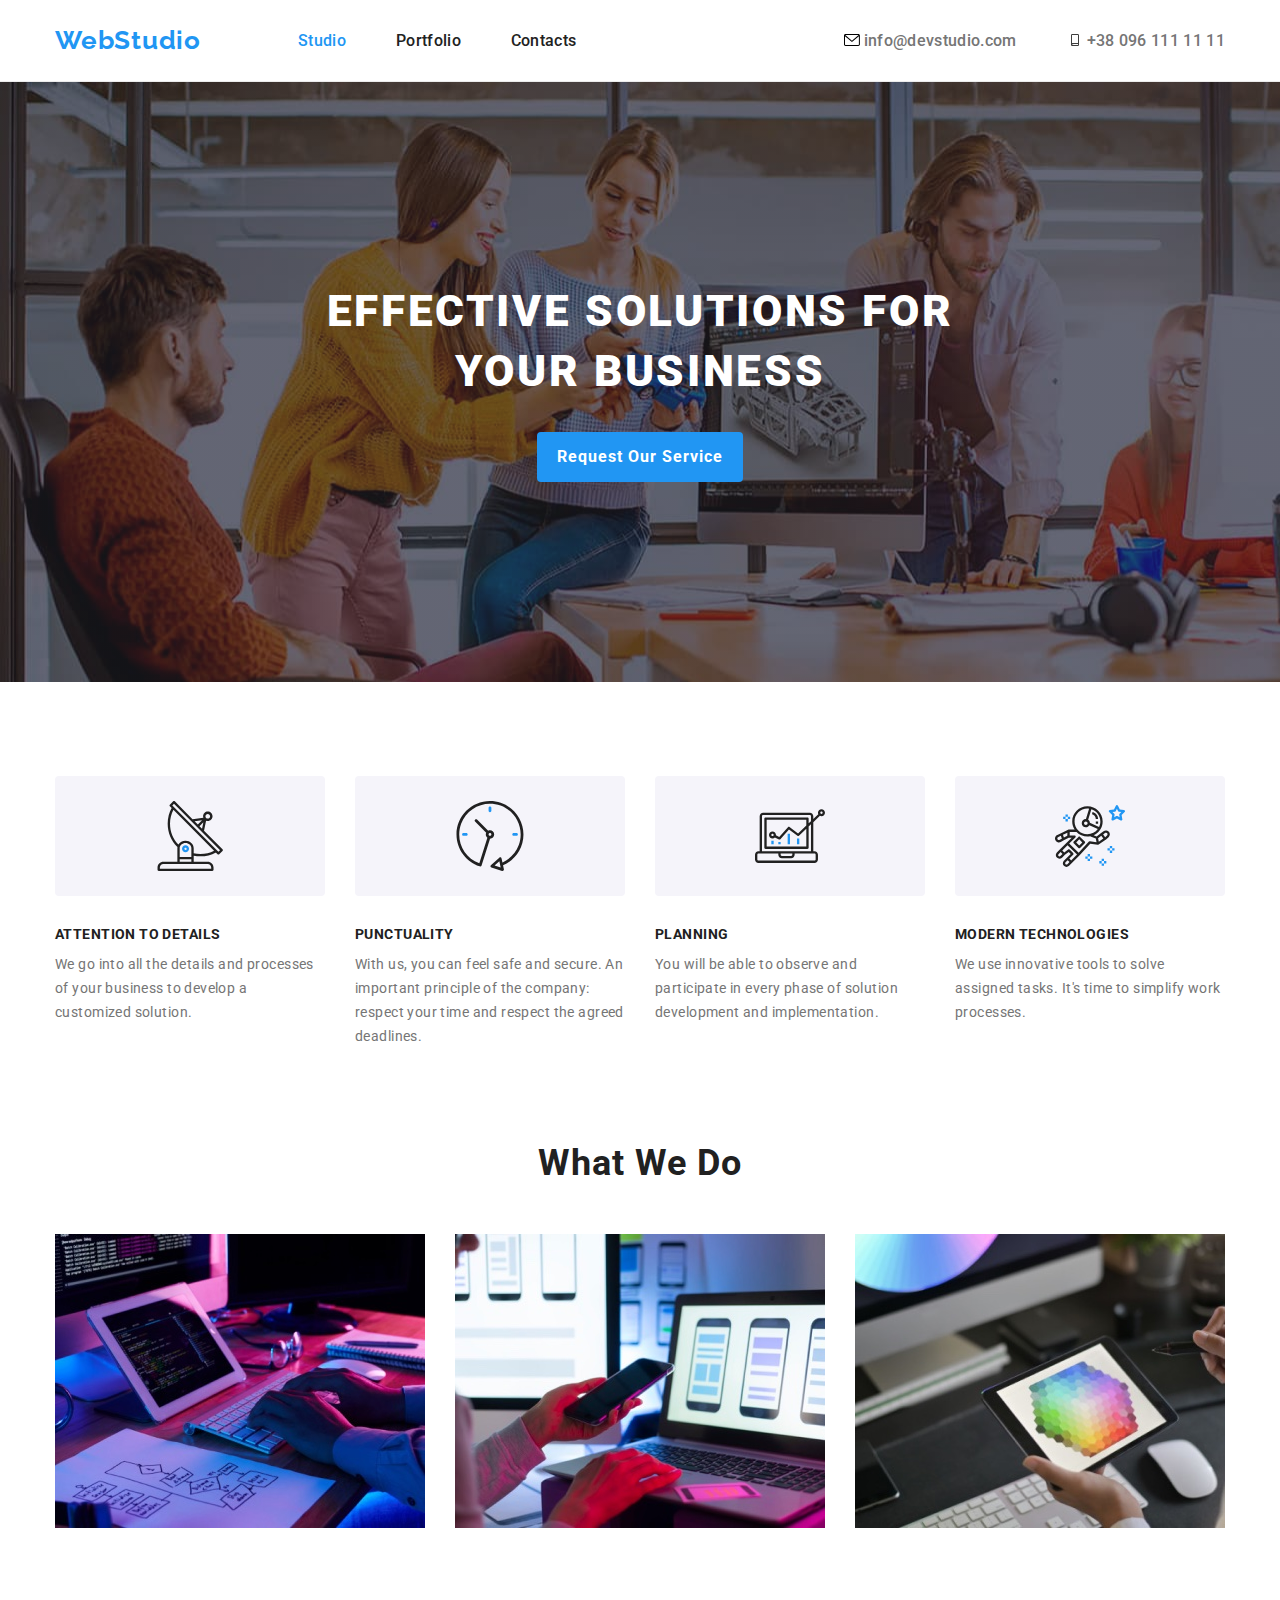
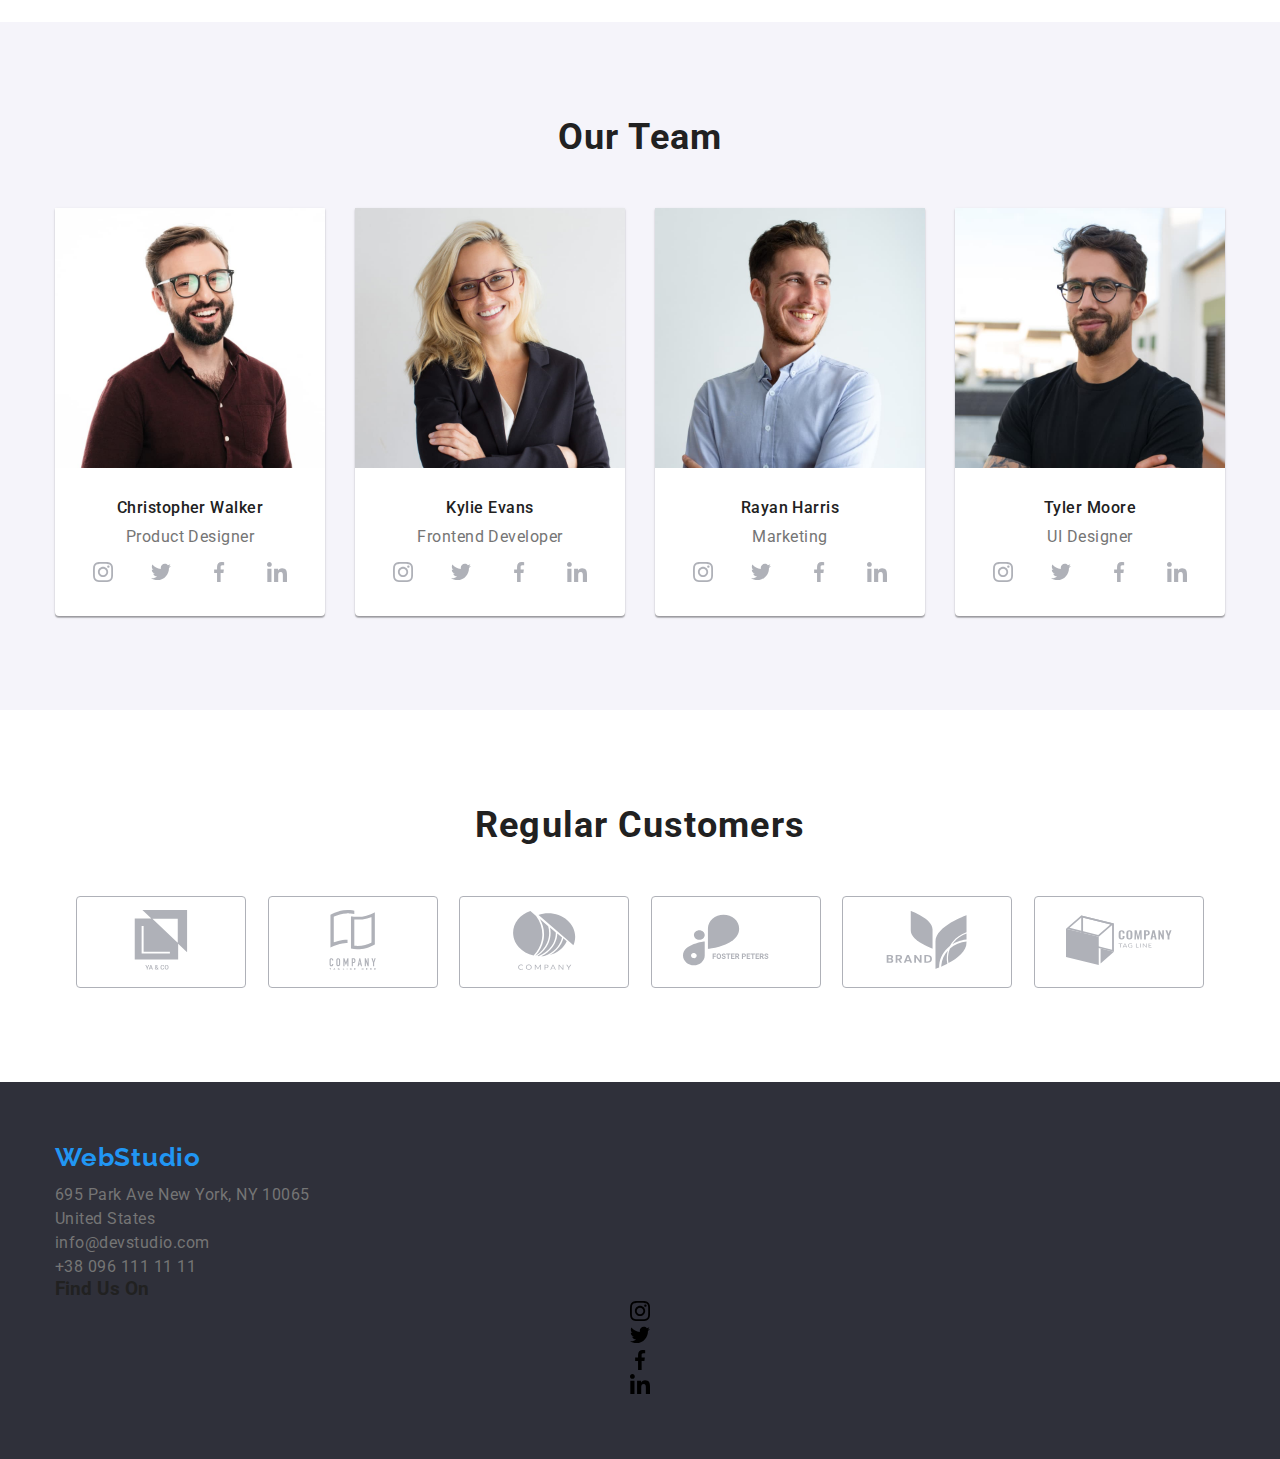
==== index.html @ c0da38ac "hover effects a go" ====
<!DOCTYPE html>
<html lang="en">

<head>
    <meta name="WebStudio" content="Effective Solutions for your Business" />
    <meta charset="UTF-8" />
    <meta http-equiv="X-UA-Compatible" content="IE=edge" />
    <meta name="viewport" content="width=device-width, initial-scale=1.0" />
    <link rel="stylesheet" href="https://cdnjs.cloudflare.com/ajax/libs/modern-normalize/1.0.0/modern-normalize.min.css" />
    <link rel="preconnect" href="https://fonts.googleapis.com" />
    <link rel="preconnect" href="https://fonts.gstatic.com" crossorigin>
    <link href="https://fonts.googleapis.com/css2?family=Raleway:wght@700&family=Roboto:wght@400;500;700;900&display=swap"
        rel="stylesheet" />
    <link rel="stylesheet" href="./css/styles.css"/>
    <title>Effective Solutions for your Business</title>
</head>

<body>

    <header class="header">
        <div class="container nav-container">
            <nav class="navbar-list">
                <a  class="logo" 
                    href="index.html">WebStudio
                </a>
                <ul class="navbar list">
                    <li class="navbar-item"> 
                        <a class="navbar-contact-link current-link" 
                          href="./index.html">Studio
                        </a>
                    </li>
                    <li class="navbar-item"> 
                        <a class="navbar-contact-link" 
                          href="./portfolio.html">Portfolio
                        </a>
                    </li>
                    <li class="navbar-item"> 
                      <a class="navbar-contact-link" href="#">Contacts</a>
                    </li>
                </ul>
            </nav>

            <ul class="nav-contacts list">
                <li class="header-contact-item">
                    <svg class="header-icon" width="16px" height="12px">
                      <use href="./images/icons.svg#icon-envelope"></use>
                    </svg>
                  <a class="header-contact-link" 
                    href="mailto:info@devstudio.com">info@devstudio.com
                  </a>
                </li>
                <li class="header-contact-item">
                  <svg class="header-icon" width="16px" height="12px">
                    <use href="./images/icons.svg#icon-smartphone"></use>
                  </svg>
                  <a class="header-contact-link" 
                    href="tel:+38 096 111 11 11"> +38 096 111 11 11
                  </a>
                </li>
            </ul>
        </div>
    </header>

    <main>
        <section class="hero section">
            <div class="container hero-container">
                <h1 class="hero-heading">Effective Solutions For <br>Your Business</h1>
                <button class="hero-button" type="button">Request Our Service</button>
            </div>
        </section>

        <section class="section">
            <div class="container advantages-container">
                <ul class="advantages-list list">
                    <li class="advantages-item">
                      <div class="advantages-icons-box">
                        <svg class="advantages-icons" width="70" height="70">
                            <use href="./images/icons.svg#icon-antenna"></use>
                          </svg>
                        </div>
                        <h3 class="advantages-heading">ATTENTION TO DETAILS</h3>
                        <p class="advantages-detail">We go into all the details and processes of your business to develop a customized solution.
                        </p>
                    </li>
                    <li class="advantages-item">
                      <div class="advantages-icons-box">
                        <svg class="advantages-icons" width="70" height="70">
                          <use href="./images/icons.svg#icon-clock"></use>
                        </svg>
                      </div>
                      <h3 class="advantages-heading">PUNCTUALITY</h3>
                      <p class="advantages-detail">With us, you can feel safe and secure. An important principle of the company: respect your
                        time and respect the agreed
                        deadlines.</p>
                    </li>
                    <li class="advantages-item">
                      <div class="advantages-icons-box">
                        <svg class="advantages-icons" width="70" height="70">
                          <use href="./images/icons.svg#icon-diagram"></use>
                        </svg>
                      </div>
                      <h3 class="advantages-heading">PLANNING</h3>
                      <p class="advantages-detail">You will be able to observe and participate in every phase of solution development and
                        implementation.</p>
                    </li>
                    <li class="advantages-item">
                      <div class="advantages-icons-box">
                        <svg class="advantages-icons" width="70" height="70">
                          <use href="./images/icons.svg#icon-astronaut"></use>
                        </svg>
                      </div>
                      <h3 class="advantages-heading">MODERN TECHNOLOGIES</h3>
                      <p class="advantages-detail">We use innovative tools to solve assigned tasks. It's time to simplify work processes.</p>
                    </li>
                </ul>
            </div>
        </section>

        <section class="section section-no-top-padding">
            <div class="container we-do-container">
                <h2 class="section-heading section-heading-do">What We Do</h2>
                <ul class="we-do-list list">
                  <li class="we-do-item">
                    <img src="./images/wwdo1.jpg"
                      alt="hands at keyboard with design tree and tablet" 
                      width="370" />
                  </li>
                  <li class="we-do-item">
                    <img src="./images/wwdo2.jpg"
                      alt="laptop with various design layouts on screen and hands holding smartphone"
                      width="370" />
                  </li>
                  <li class="we-do-item">
                    <img src="./images/wwdo3.jpg" 
                      alt="desk with hands holding tablet with color wheel displayed"
                      width="370" />
                  </li>
                </ul>
            </div>
        </section>

        <section class="section section-team">
            <div class="container team-container">
                <h2 class="section-heading section-heading-team">Our Team</h2>
                <ul class="team-list list">
                  <li class="team-item"> 
                      <img class="team-image" 
                        src=./images/product.jpg 
                        alt=" head shot of smiling employee looking stylish"
                        width="270" /> 
                      <h3 class="team-name">
                        Christopher Walker
                      </h3>
                      <p class="team-title">
                        Product Designer
                      </p>
                      <ul class="socials-list list">
                        <li class="socials-item">
                          <a class="socials-link" href="#">
                            <svg class="socials-icons" width="20" height="20">
                              <use class="socials-icon" href="./images/icons.svg#icon-instagram"></use>
                            </svg>
                          </a>
                        </li>
                        <li class="socials-item">
                          <a class="socials-link" href="#">
                            <svg class="socials-icons" width="20" height="20">
                              <use href="./images/icons.svg#icon-twitter"></use>
                            </svg>
                          </a>
                        </li>
                        <li class="socials-item">
                          <a class="socials-link" href="#">
                            <svg class="socials-icons" width="20" height="20">
                              <use href="./images/icons.svg#icon-facebook"></use>
                            </svg>
                          </a>
                        </li>
                        <li class="socials-item">
                          <a class="socials-link" href="#">
                            <svg class="socials-icons" width="20" height="20">
                              <use href="./images/icons.svg#icon-linkedin"></use>
                            </svg>
                          </a>
                        </li>
                      </ul>
                  </li>
                  <li class="team-item">
                      <img class="team-image" 
                        src="./images/frontend.jpg" 
                        alt=" head shot of smiling employee looking stylish"
                        width="270" />
                      <h3 class="team-name">
                        Kylie Evans
                      </h3>
                      <p class="team-title">
                        Frontend Developer
                      </p>
                      <ul class="socials-list">
                        <li class="socials-item">
                          <a class="socials-link" href="#">
                            <svg class="socials-icons" width="20" height="20">
                              <use href="./images/icons.svg#icon-instagram"></use>
                            </svg>
                          </a>
                        </li>
                        <li class="socials-item">
                          <a class="socials-link" href="#">
                            <svg class="socials-icons" width="20" height="20">
                              <use href="./images/icons.svg#icon-twitter"></use>
                            </svg>
                          </a>
                        </li>
                        <li class="socials-item">
                          <a class="socials-link" href="#">
                            <svg class="socials-icons" width="20" height="20">
                              <use href="./images/icons.svg#icon-facebook"></use>
                            </svg>
                          </a>
                        </li>
                        <li class="socials-item">
                          <a class="socials-link" href="#">
                            <svg class="socials-icons" width="20" height="20">
                              <use href="./images/icons.svg#icon-linkedin"></use>
                            </svg>
                          </a>
                        </li>
                      </ul>
                  </li>
                  <li class="team-item">
                      <img class="team-image" 
                        src="./images/marketing.jpg" 
                        alt=" head shot of smiling employee looking stylish"
                        width="270" />
                      <h3 class="team-name">
                        Rayan Harris
                      </h3>
                      <p class="team-title">
                        Marketing
                      </p>
                      <ul class="socials-list">
                        <li class="socials-item">
                          <a class="socials-link" href="#">
                            <svg class="socials-icons" width="20" height="20">
                              <use href="./images/icons.svg#icon-instagram"></use>
                            </svg>
                          </a>
                        </li>
                        <li class="socials-item">
                          <a class="socials-link" href="#">
                            <svg class="socials-icons" width="20" height="20">
                              <use href="./images/icons.svg#icon-twitter"></use>
                            </svg>
                          </a>
                        </li>
                        <li class="socials-item">
                          <a class="socials-link" href="#">
                            <svg class="socials-icons" width="20" height="20">
                              <use href="./images/icons.svg#icon-facebook"></use>
                            </svg>
                          </a>
                        </li>
                        <li class="socials-item">
                          <a class="socials-link" href="#">
                            <svg class="socials-icons" width="20" height="20">
                              <use href="./images/icons.svg#icon-linkedin"></use>
                            </svg>
                          </a>
                        </li>
                      </ul>
                  </li>
                  <li class="team-item">
                      <img class="team-image" 
                        src="./images/uidesign.jpg" 
                        alt=" head shot of smiling employee looking stylish"
                        width="270" />
                      <h3 class="team-name">
                        Tyler Moore
                      </h3>
                      <p class="team-title">
                         UI Designer
                      </p>
                      <ul class="socials-list">
                        <li class="socials-item">
                          <a class="socials-link" href="#">
                            <svg class="socials-icons" width="20" height="20">
                              <use href="./images/icons.svg#icon-instagram"></use>
                            </svg>
                          </a>
                        </li>
                        <li class="socials-item">
                          <a class="socials-link" href="#">
                            <svg class="socials-icons" width="20" height="20">
                              <use href="./images/icons.svg#icon-twitter"></use>
                            </svg>
                          </a>
                        </li>
                        <li class="socials-item">
                          <a class="socials-link" href="#">
                            <svg class="socials-icons" width="20" height="20">
                              <use href="./images/icons.svg#icon-facebook"></use>
                            </svg>
                          </a>
                        </li>
                        <li class="socials-item">
                          <a class="socials-link" href="#">
                            <svg class="socials-icons" width="20" height="20">
                              <use href="./images/icons.svg#icon-linkedin"></use>
                            </svg>
                          </a>
                        </li>
                      </ul>
                  </li>
                </ul>
            </div>
        </section>

        <section class="section section-clients">
          <div class="container clients-container">
            <h2 class="section-heading section-heading-clients">Regular Customers</h2>
            <ul class="clients-list list">
              <li class="clients-item">
                <div class="clients-icon-box">
                  <a href="#" class="clients-link">
                    <svg class="clients-icon" width="106" height="60">
                      <use href="./images/icons.svg#icon-yacoone"></use>
                    </svg>
                  </a>
                </div>
              </li>
              <li class="clients-item">
                <div class="clients-icon-box">
                <a href="#" class="clients-link">
                  <svg class="clients-icon" width="106" height="60">
                    <use href="./images/icons.svg#icon-clienttwo"></use>
                  </svg>
                </a>
              </div>
              </li>
              <li class="clients-item">
                <div class="clients-icon-box">
                  <a href="#" class="clients-link">
                    <svg class="clients-icon" width="106" height="60">
                      <use href="./images/icons.svg#icon-clientthree"></use>
                    </svg>
                  </a>
                </div>
              </li>
              <li class="clients-item">
                <div class="clients-icon-box">
                  <a href="#" class="clients-link">
                    <svg class="clients-icon" width="106" height="60">
                      <use href="./images/icons.svg#icon-fosterpetersfour"></use>
                    </svg>
                  </a>
                </div>
              </li>
              <li class="clients-item">
                <div class="clients-icon-box">
                  <a href="#" class="clients-link">
                    <svg class="clients-icon" width="106" height="60">
                      <use href="./images/icons.svg#icon-clientfive"></use>
                    </svg>
                  </a>
                </div>
              </li>
              <li class="clients-item">
                <div class="clients-icon-box">
                  <a href="#" class="clients-link">
                    <svg class="clients-icon" width="106" height="60">
                      <use href="./images/icons.svg#icon-clientsix"></use>
                    </svg>
                  </a>
                </div>
              </li>
            </ul>
          </div>
        </section>

    </main>
    
    <footer class="footer">
        <div class="container footer-container">
            <a class="logo logo-footer" href="index.html">WebStudio
            </a>
              <address class="address">
                <ul class="list-address list">
                    <li>
                        <a class="footer-address-link" href="#">695 Park Ave New York, NY 10065<br>United States</a>
                    </li>
                    <li>
                        <a class="footer-address-link" href="mailto:info@devstudio.com">info@devstudio.com</a>
                    </li>
                    <li>
                        <a class="footer-address-link" href="tel:+38 096 111 11 11"> +38 096 111 11 11</a>
                    </li>
                </ul>
              
                <ul class="footer-socials-list list">
                  <h3>Find Us On</h3>
                  <div class="footer-socials-container">
                    <li class="footer-socials-item">
                      <a class="footer-socials-link" href="#">
                        <svg class="footer-socials-icons" width="20" height="20">
                          <use class="footer-socials-icon" href="./images/icons.svg#icon-instagram"></use>
                        </svg>
                      </a>
                    </li>
                    <li class="footer-socials-item">
                      <a class="footer-socials-link" href="#">
                        <svg class="footer-footer-socials-icons" width="20" height="20">
                          <use href="./images/icons.svg#icon-twitter"></use>
                        </svg>
                      </a>
                    </li>
                    <li class="footer-socials-item">
                      <a class="footer-socials-link" href="#">
                        <svg class="footer-footer-socials-icons" width="20" height="20">
                          <use href="./images/icons.svg#icon-facebook"></use>
                        </svg>
                      </a>
                    </li>
                    <li class="footer-socials-item">
                      <a class="footer-socials-link" href="#">
                        <svg class="footer-footer-socials-icons" width="20" height="20">
                          <use href="./images/icons.svg#icon-linkedin"></use>
                        </svg>
                      </a>
                    </li>
                  </div>
                </ul>
              </address>
        </div>
    </footer>
</body>

</html>
---- css/styles.css ----
/*svg sprite--not sure I need this now

/* .icon {
  width: 50px;
  height: 50px;
  margin: .5em;
} */

/* doc styles*/

ul{
  list-style-type: none;
}

a{
text-decoration: none;
color: var(--main-color);
}

:focus{
  outline: none;
}
/* hero hover button color   #188CE8  */

:root{
 --main-color: #212121;
 --sub-text-color:#757575;
 --icon-link-fill-color: #AFB1B8;
 --sub-font-size: 16px;
 --main-background-color:#FFFFFF;
 --sub-background-color: #F5F4FA;
 --focus-hover-background-color: #2196F3;
 --focus-hover-color-button:#FFFFFF;
 --focus-hover-color-text:#2196F3;
 --footer-icon-link-background: gba(255, 255, 255, 0.1);
}

body{
  font-family: Roboto, sans-serif;
  font-style: normal;
  font-size: 14px;
  color: var(--main-color);
  font-size: var(--main-font-size);
  background-color: var(--main-background-color);
}

/* default styles*/

h1,
h2,
h3,
h4,
h5,
h6,
p {
  margin: 0;
}

html {
  box-sizing: border-box;
}

*,
*::after,
*::before {
  box-sizing: inherit;
}

img {
  display: block;
  max-width: 100%;
  height: auto;
}

address {
  font-style: normal;
}

.link {
  text-decoration: none;
  color: inherit;
}

.list {
  list-style: none;
  padding: 0;
  margin: 0;
}
 /*specific styles*/

.container{
  width:1200px;
  margin: 0 auto;
  padding: 0 15px;
}

.section{
  padding-top:94px;
  padding-bottom:94px;
}

.header{
  border-bottom: 1px solid #ECECEC;
}

.nav-container{
  display: flex;
  align-items: center;
  justify-content: space-between;
}

.navbar-list{
  display: flex;
  align-items: center;
}

.navbar-item:not(:last-child){
margin-right: 50px;
}

.navbar{
  display:flex;
  margin-left: 97px;
}

.nav-contacts{
  display: flex;
}

.header-contact-item:not(:last-child) {
  margin-right: 50px;
}

.header-contact-item,
.navbar-item{
  display: block;
  padding: 32px 0 31px 0;
}

.logo{
  font-family: Raleway, sans-serif;
  font-size:  26px;
  font-weight: 700;
  color: #2196F3;
  line-height: 31px;
  letter-spacing: 0.03em;
}

.navbar-contact-link{
  font-weight: 500;
  line-height: 16px;
  letter-spacing: 0.02em;
}

.header-icon{
  fill: current-color;
}

.current-link,
.navbar-contact-link:focus, 
.header-contact-link:focus,
.navbar-contact-link:hover,
.header-contact-link:hover {
  color: var(--focus-hover-color-text);
}

.hero-button:focus{
  background-color: #188CE8;
}

.hero-button:hover {
  background-color: #188CE8;
}

.filter-button:focus,
.filter-button:hover {
  background-color:var(--focus-hover-background-color);
  box-shadow: 0px 3px 1px rgba(0, 0, 0, 0.1), 
  0px 1px 2px rgba(0, 0, 0, 0.08), 
  0px 2px 2px rgba(0, 0, 0, 0.12);
}

.footer-address-link:focus,
.filter-button:focus{
  color:var(--focus-hover-color-button);
}

.footer-address-link:hover,
.filter-button:hover{
  color: var(--focus-hover-color-button);
}

.header-contact-link{
  color: var(--sub-text-color);
  font-weight:500;
  line-height: 16px;
  letter-spacing: 0.02em;
}

.hero-container{
  display: flex;
  flex-direction: column;
  justify-content: center;
  align-items: center;
}

.hero{
  padding:200px 0;
  background-color: #2F303A;
  background-image:
    linear-gradient(rgba(47, 48, 58, 0.4), rgba(47, 48, 58, 0.4)), 
    url(../images/hero-img.jpg);
}

.hero-heading{
  font-weight: 900;
  font-size: 44px;
  line-height: 136%;
  text-align: center;
  letter-spacing: 0.06em;
  text-transform: uppercase;
  color: #FFFFFF;
  margin-bottom:30px;
}

.hero-button{
  font-family: Roboto, sans-serif;
  background-color: #2196F3;
  color: #FFFFFF;
  font-weight: 700;
  line-height: 30px;
  display: flex;
  align-items: center;
  justify-content: center;
  padding: 10px 20px;
  letter-spacing: 0.06em;
  border-radius: 4px;
  border: none;
  cursor:pointer;
}

.advantages-list{
  display: flex;
}

.advantages-item:not(:last-child){
  margin-right: 30px;
}

.advantages-item{
  width: 270px
}

.advantages-icons-box{
  display: flex;
  justify-content: center;
  align-items: center;
  width: 270px;
  height: 120px;
  background: var(--sub-background-color);
  border-radius: 4px;
  margin-bottom:30px;
  
}

.advantages-heading{
  font-weight: 700;
  line-height: 16px;
  font-size: 14px;
  letter-spacing: 0.03em;
  text-transform: uppercase;
  margin-bottom:10px;
}

.advantages-detail{
    font-weight: 400;
    line-height: 24px;
    font-size: 14px;
    letter-spacing: 0.03em;
    color: var(--sub-text-color)
}

.we-do-container{
  display:flex;
  flex-direction: column;
}

.section-no-top-padding{
  padding-top: 0;
}

.we-do-list {
  display:flex;
  justify-content: center;
}

.we-do-item:not(:last-child){
  margin-right: 30px;
}

.section-heading{
  display: flex;
  justify-content: center;
  margin-bottom: 50px;
  font-weight: 700;
  font-size: 36px;
  line-height: 42px;
  text-align: center;
  letter-spacing: 0.03em;
}

.team-container{
  display: flex;
  flex-direction: column;
}

.section-heading-team,
.team-list{
  display:flex;
  justify-content: center;
  align-items: center;
}

.team-item:not(:last-child){
  margin-right: 30px;
}

.team-image{
  margin-bottom: 30px;
}

.team-item {
  display:flex;
  flex-direction: column;
  padding-bottom: 30px;
  background-color: var(--main-background-color);
  box-shadow: 0px 1px 3px rgba(0, 0, 0, 0.12), 
  0px 1px 1px rgba(0, 0, 0, 0.14), 
  0px 2px 1px rgba(0, 0, 0, 0.2);
  border-radius: 0px 0px 4px 4px;
}

.section-team{
  background-color: var(--sub-background-color);
}

.team-name{
  font-weight: 500;
  font-size: var(--sub-font-size);
  line-height: 19px;
  text-align: center;
  letter-spacing: 0.03em;
  margin-bottom: 10px;
}

.team-title{
  font-weight: 400;
  font-size: var(--sub-font-size);
  line-height: 19px;
  text-align: center;
  letter-spacing: 0.03em;
  color: var(--sub-text-color);
  margin-bottom:16px;
}

.socials-list{
  display:flex;
  justify-content: space-evenly;
  align-items: center;
  padding:0;
}

.socials-link{
color: var(--icon-link-fill-color);
}

.socials-icons{
  fill:currentColor;
}

.clients-list{
  display:flex;
  justify-content: space-evenly;
  align-items: center;
}

.clients-icon-box{
  display: flex;
  justify-content: center;
  align-items: center;
  width: 170px;
      height: 92px;
    border: 1px solid var(--icon-link-fill-color);
    border-radius: 4px;
}

.clients-link{
  color: var(--icon-link-fill-color);
}

.clients-icon {
  fill: currentColor;
}

.filters{
  display: flex;
  justify-content: center;
  margin-bottom:50px;
}

.filter-item:not(:last-child){
  margin-right: 8px;
}

.projects{
  display: flex;
  flex-wrap: wrap;
  margin-left:-30px;
  margin-top:-30px;
  }
  
  .projects-item{
    margin-left: 30px;
    margin-top: 30px;
    background: #FFFFFF;
  }

 .footer-projects{
   display: flex;
   flex-direction: column;
   padding:20px 24px;
   border: 1px solid #EEEEEE;
   border-top:none;
 }

.filter-button{
  font-family: Roboto, sans-serif;
  background-color: #F5F4FA;
  padding: 6px 26px;
  border: none;
  cursor: pointer;
  border-radius: 4px;
  font-weight: 500;
  font-size: var(--sub-font-size);
  line-height: 26px;
  text-align: center;
  letter-spacing: 0.03em;
}

.filter-current{
  background-color: var(--focus-hover-background-color);
  color: var(--focus-hover-color-button);
  box-shadow: 0px 3px 1px rgba(0, 0, 0, 0.1), 
  0px 1px 2px rgba(0, 0, 0, 0.08), 
  0px 2px 2px rgba(0, 0, 0, 0.12);
}

.projects-heading{
  font-weight: 700;
  font-size: 18px;
  line-height: 36px;
  letter-spacing: 0.06em;
}

.projects-filter{
  font-weight: 400;
  font-size: var(--sub-font-size);
  line-height: 30px;
  letter-spacing: 0.03em;
  color: var(--sub-text-color);
}

.projects-link:hover{
  display:inline-block;
  box-shadow: 0px 1px 1px rgba(0, 0, 0, 0.12), 
    0px 4px 4px rgba(0, 0, 0, 0.06), 
    1px 4px 6px rgba(0, 0, 0, 0.16);
}

.footer{
  background-color: #2F303A;
  padding: 60px 0;
}

.logo-footer{
  display:block;
  margin-bottom: 10px;

}

.footer-address-link{
  color: var(--sub-text-color);
  font-weight: 400;
  line-height: 24px;
   letter-spacing: 0.03em;
}

/* .address{
  display: flex;
}

.footer-socials-list{
  display:flex;
}

.footer-socials-container{
  display: flex;
  /* flex-direction: column; */
}


.footer-socials-list {
  display: flex;
  flex-direction: column;
  justify-content: flex-start;
}

.footer-socials-item{
  display: flex;
  justify-content: space-evenly;
} */
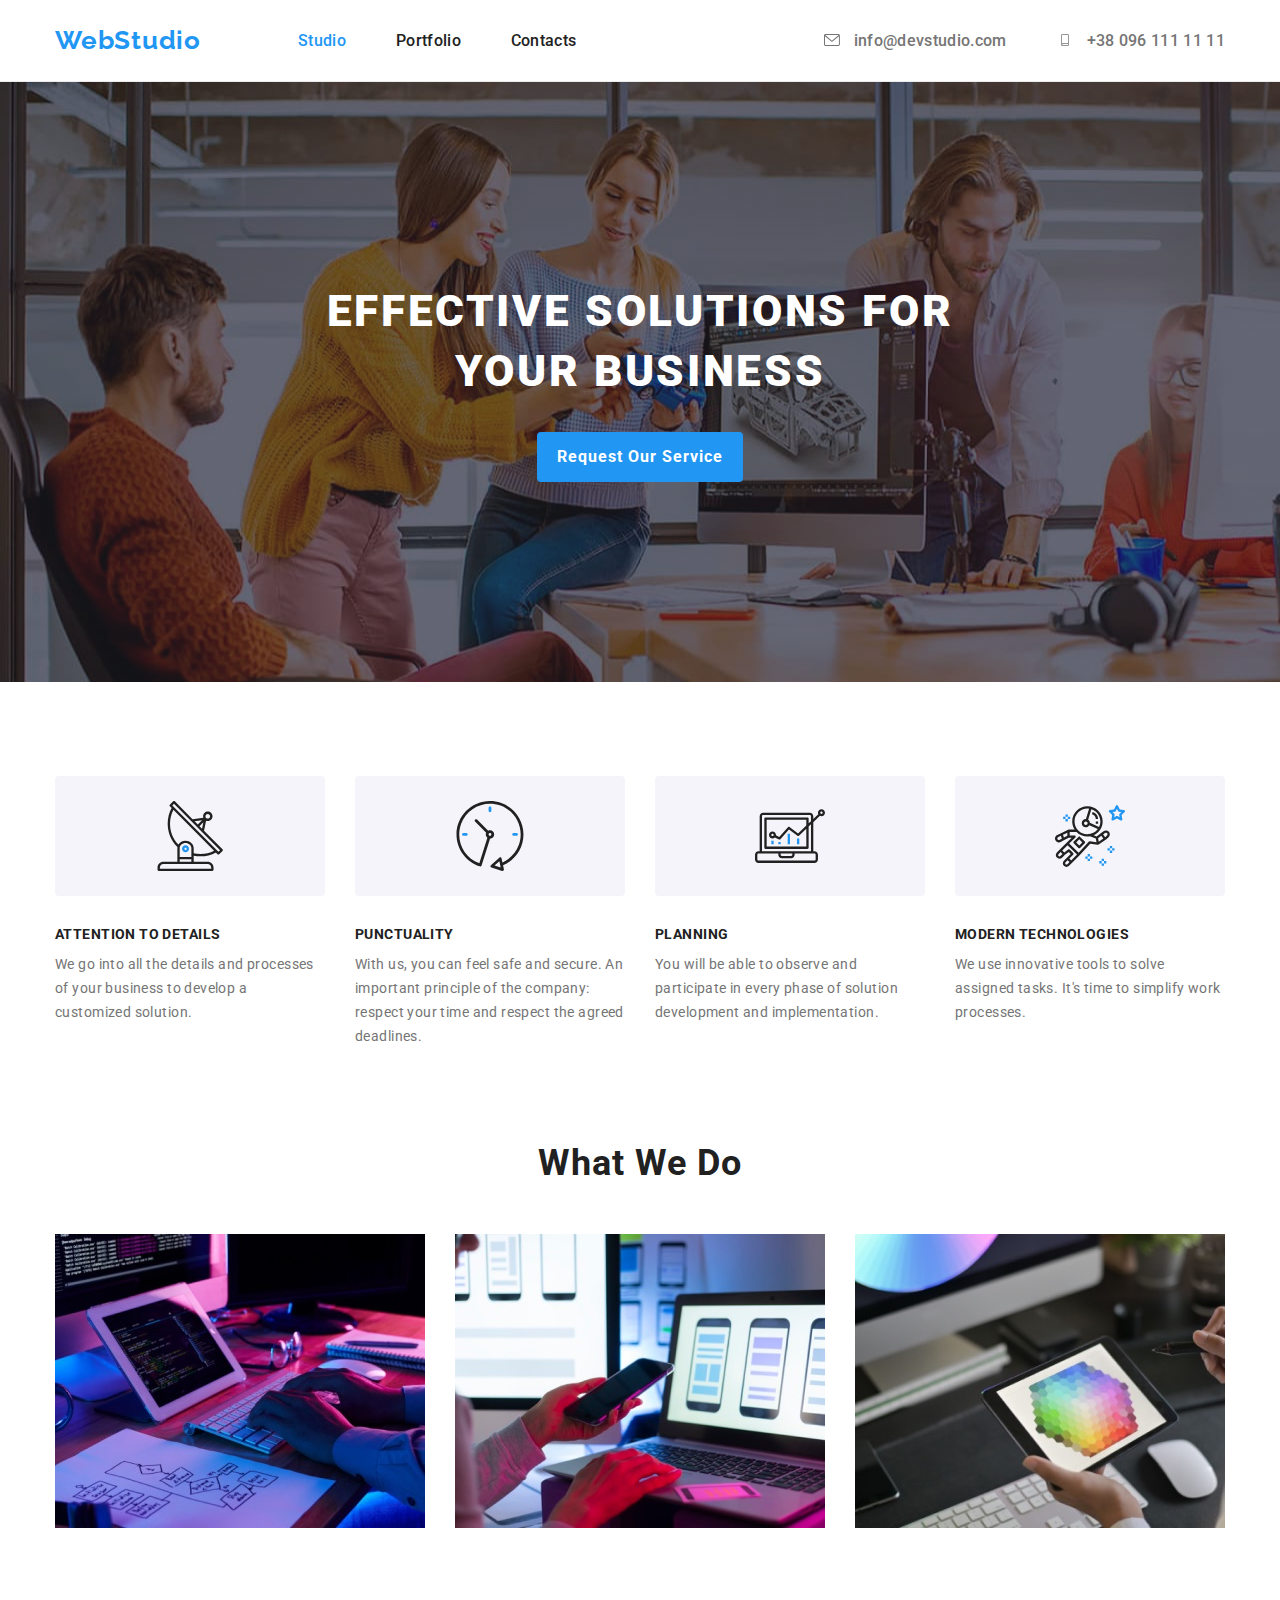
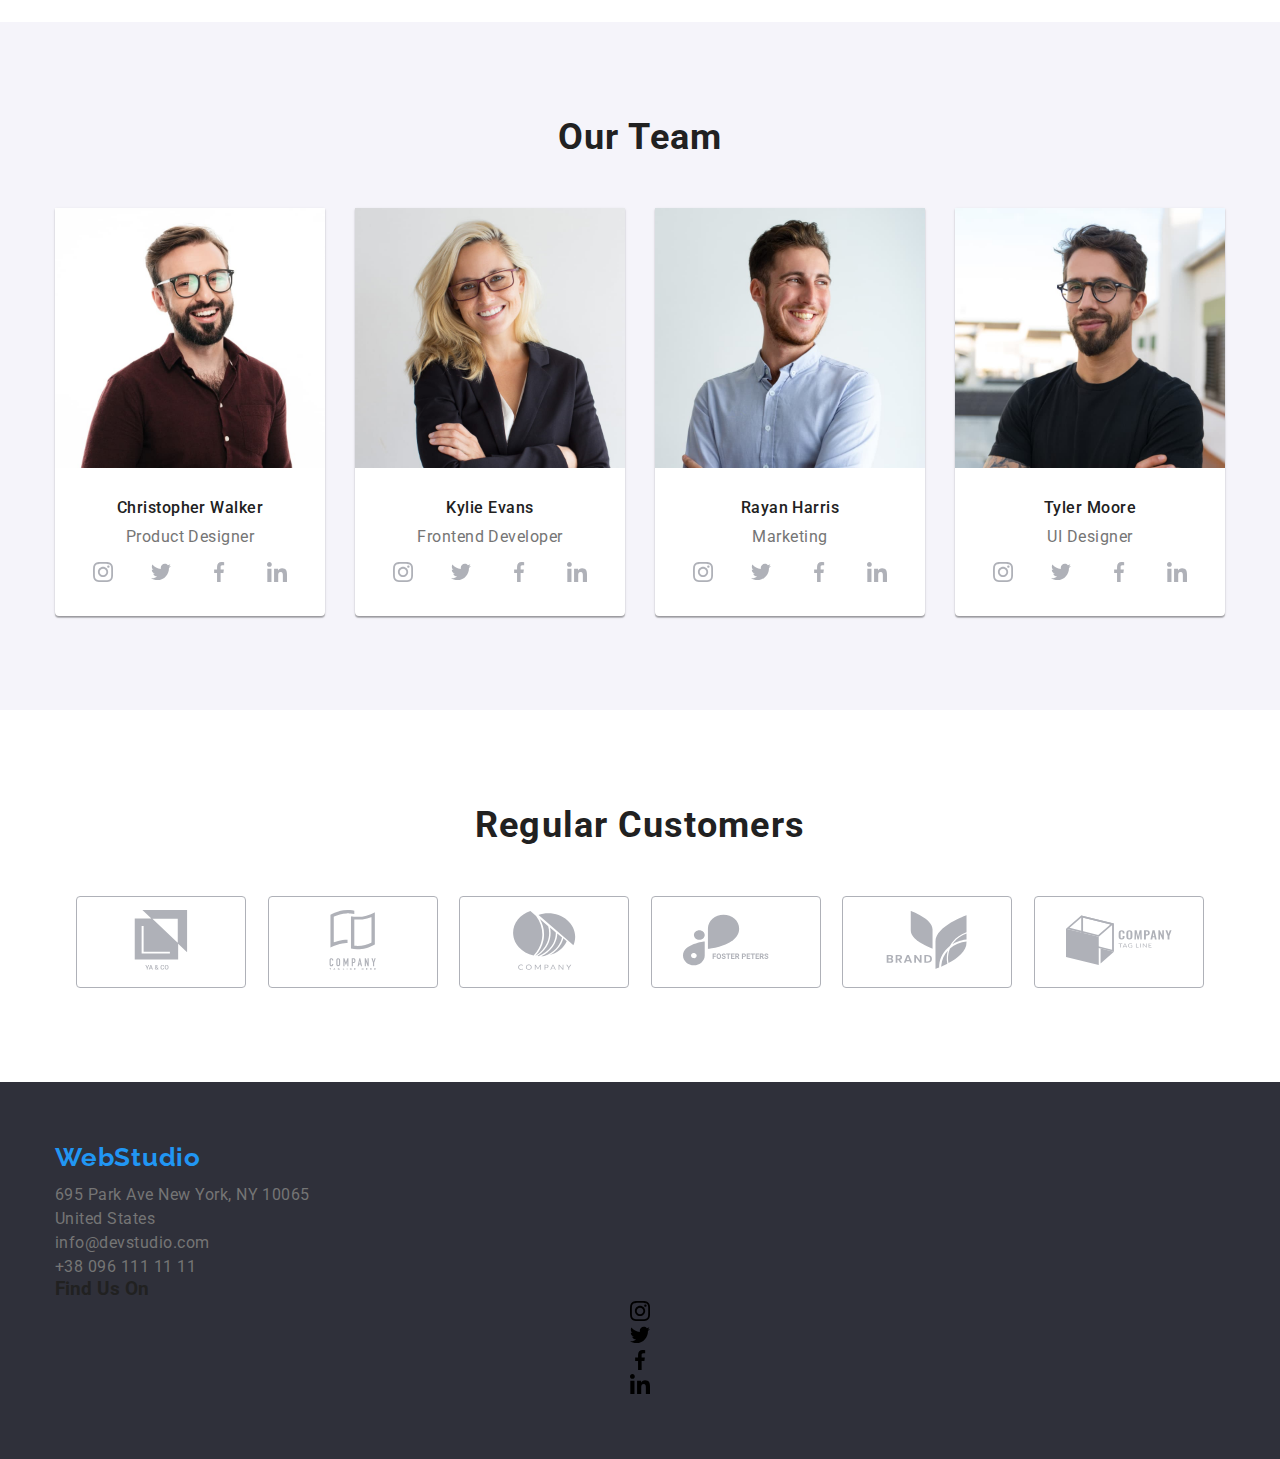
==== commit 20ea9a8d: "header squared away" ====
--- a/index.html
+++ b/index.html
@@ -42,17 +42,21 @@
 
             <ul class="nav-contacts list">
                 <li class="header-contact-item">
+                  <a class="header-icon-link">
                     <svg class="header-icon" width="16px" height="12px">
                       <use href="./images/icons.svg#icon-envelope"></use>
                     </svg>
+                  </a>
                   <a class="header-contact-link" 
                     href="mailto:info@devstudio.com">info@devstudio.com
                   </a>
                 </li>
                 <li class="header-contact-item">
+                  <a class="header-icon-link">
                   <svg class="header-icon" width="16px" height="12px">
                     <use href="./images/icons.svg#icon-smartphone"></use>
                   </svg>
+                </a>
                   <a class="header-contact-link" 
                     href="tel:+38 096 111 11 11"> +38 096 111 11 11
                   </a>
--- a/css/styles.css
+++ b/css/styles.css
@@ -152,15 +152,23 @@
   letter-spacing: 0.02em;
 }
 
+.header-icon-link{
+  display: inline-block;
+  color:var(--sub-text-color);
+  margin-right: 10px;
+}
+
 .header-icon{
-  fill: current-color;
+  display: inline-block;
+  fill:currentColor;
 }
 
 .current-link,
 .navbar-contact-link:focus, 
 .header-contact-link:focus,
 .navbar-contact-link:hover,
-.header-contact-link:hover {
+.header-contact-link:hover,
+.header-icon-link:hover {
   color: var(--focus-hover-color-text);
 }
 
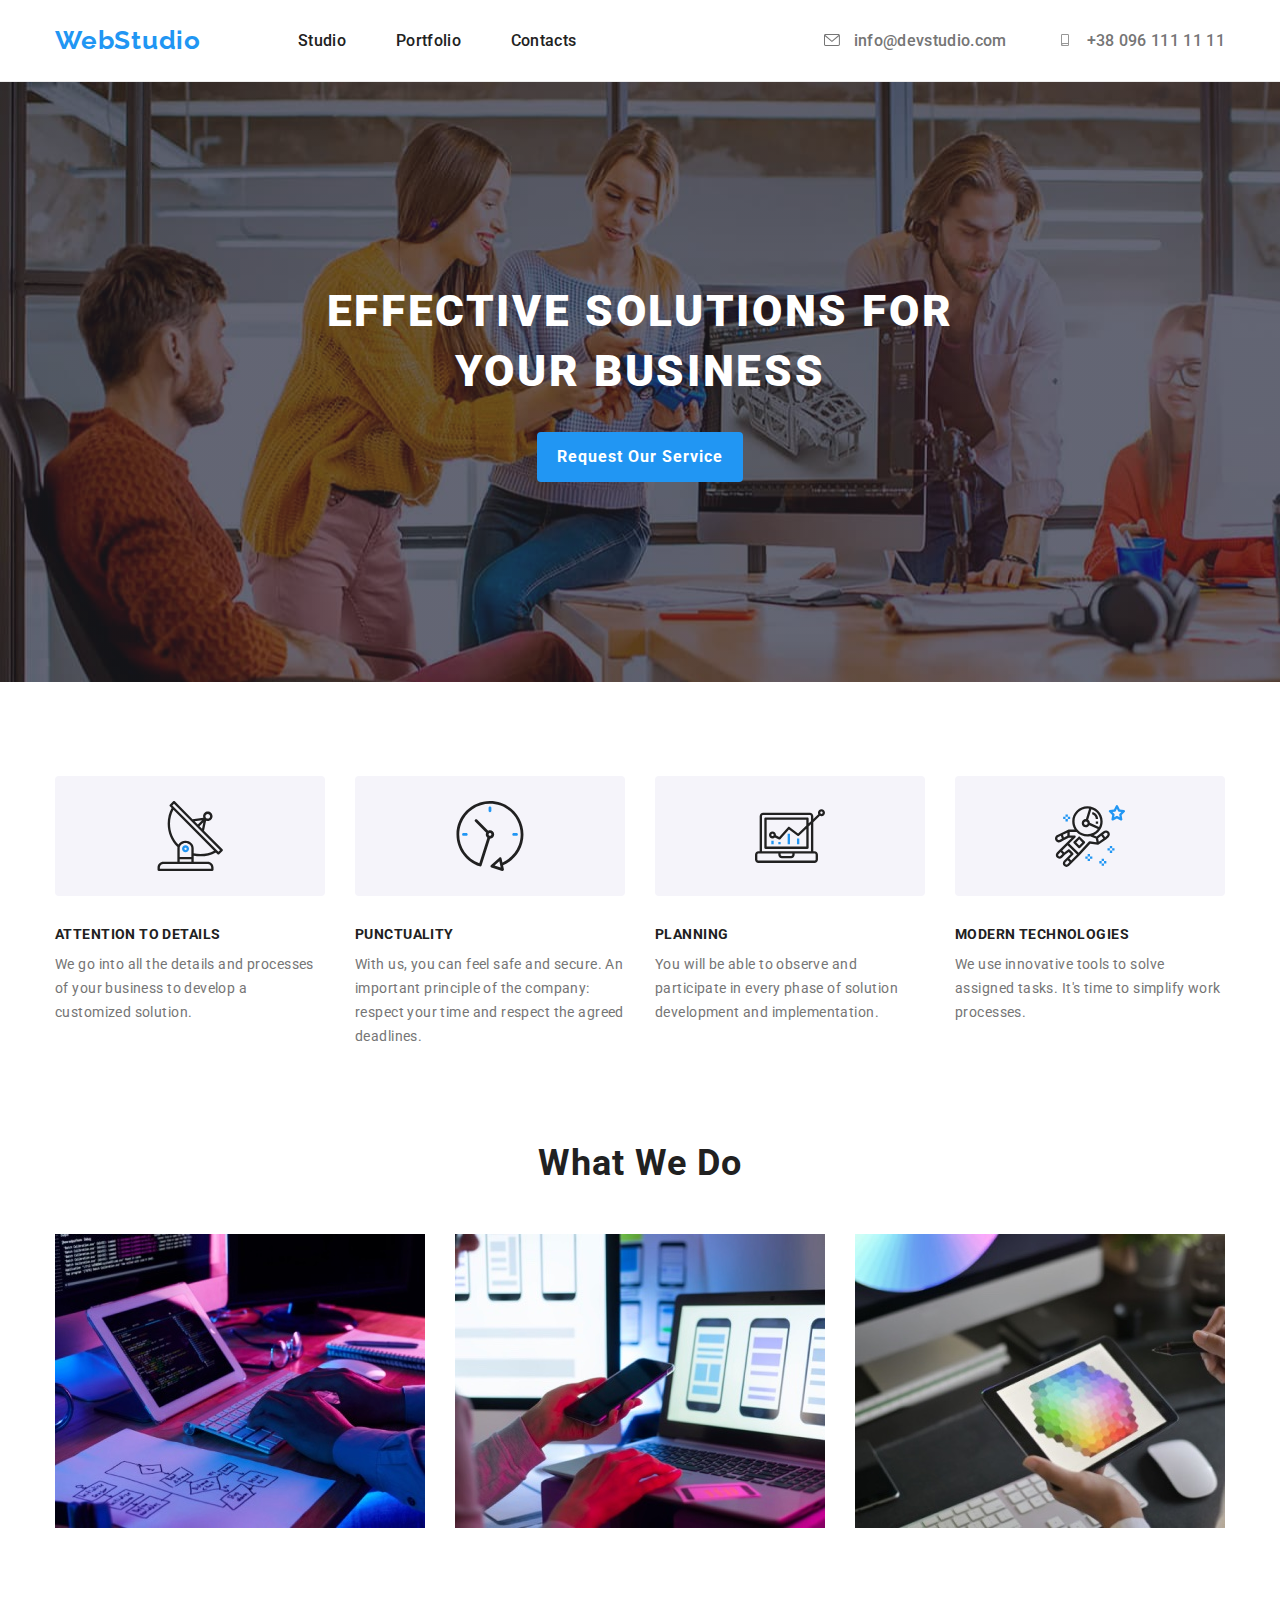
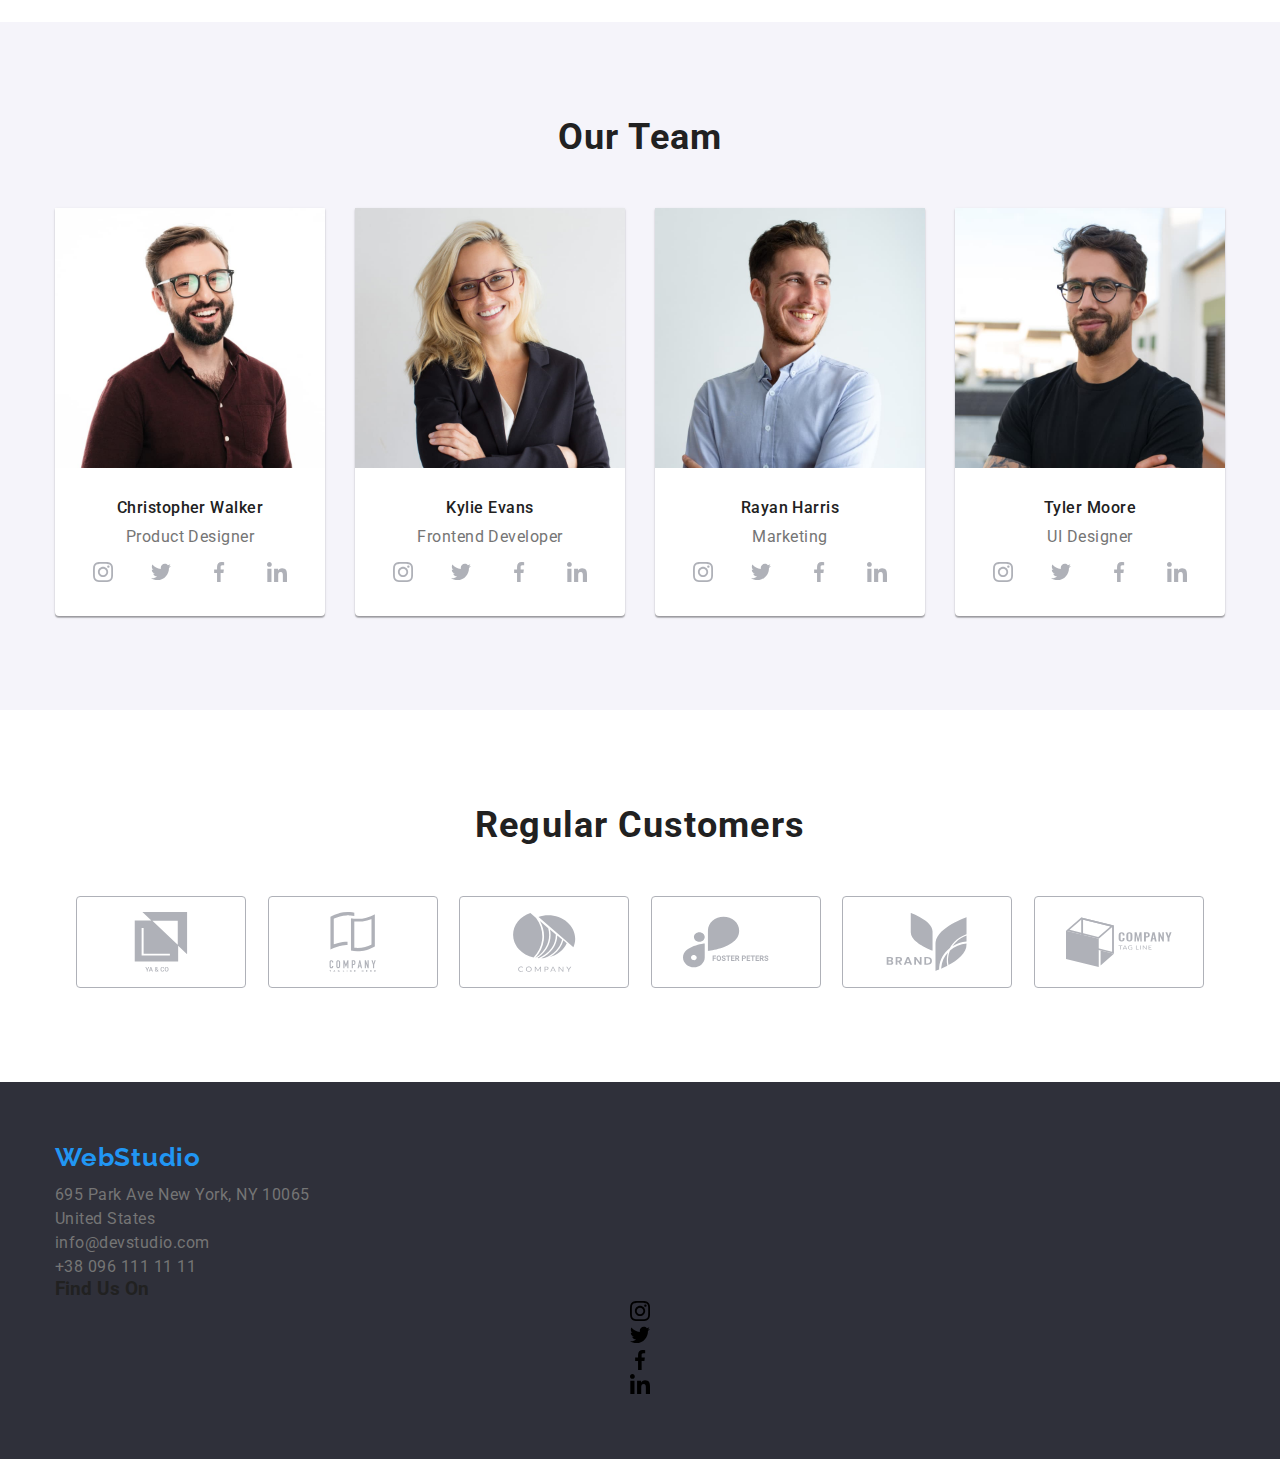
==== commit 9b47a005: "clients hover and focus a go" ====
--- a/index.html
+++ b/index.html
@@ -324,8 +324,8 @@
             <h2 class="section-heading section-heading-clients">Regular Customers</h2>
             <ul class="clients-list list">
               <li class="clients-item">
-                <div class="clients-icon-box">
-                  <a href="#" class="clients-link">
+                <div class="clients-box">
+                <a href="#" class="clients-link">
                     <svg class="clients-icon" width="106" height="60">
                       <use href="./images/icons.svg#icon-yacoone"></use>
                     </svg>
@@ -333,7 +333,7 @@
                 </div>
               </li>
               <li class="clients-item">
-                <div class="clients-icon-box">
+                <div class="clients-box">
                 <a href="#" class="clients-link">
                   <svg class="clients-icon" width="106" height="60">
                     <use href="./images/icons.svg#icon-clienttwo"></use>
@@ -342,7 +342,7 @@
               </div>
               </li>
               <li class="clients-item">
-                <div class="clients-icon-box">
+                <div class="clients-box">
                   <a href="#" class="clients-link">
                     <svg class="clients-icon" width="106" height="60">
                       <use href="./images/icons.svg#icon-clientthree"></use>
@@ -351,7 +351,7 @@
                 </div>
               </li>
               <li class="clients-item">
-                <div class="clients-icon-box">
+                <div class="clients-box">
                   <a href="#" class="clients-link">
                     <svg class="clients-icon" width="106" height="60">
                       <use href="./images/icons.svg#icon-fosterpetersfour"></use>
@@ -360,7 +360,7 @@
                 </div>
               </li>
               <li class="clients-item">
-                <div class="clients-icon-box">
+                <div class="clients-box">
                   <a href="#" class="clients-link">
                     <svg class="clients-icon" width="106" height="60">
                       <use href="./images/icons.svg#icon-clientfive"></use>
@@ -369,7 +369,7 @@
                 </div>
               </li>
               <li class="clients-item">
-                <div class="clients-icon-box">
+                <div class="clients-box">
                   <a href="#" class="clients-link">
                     <svg class="clients-icon" width="106" height="60">
                       <use href="./images/icons.svg#icon-clientsix"></use>
--- a/css/styles.css
+++ b/css/styles.css
@@ -166,9 +166,10 @@
 .current-link,
 .navbar-contact-link:focus, 
 .header-contact-link:focus,
+.header-icon-link:focus,
 .navbar-contact-link:hover,
 .header-contact-link:hover,
-.header-icon-link:hover {
+.header-icon-link:hover,{
   color: var(--focus-hover-color-text);
 }
 
@@ -178,6 +179,16 @@
 
 .hero-button:hover {
   background-color: #188CE8;
+}
+
+.clients-icon:focus,
+.clients-icon:hover{
+  color: var(--focus-hover-color-text);
+}
+
+.clients-box:focus,
+.clients-box:hover{
+  border: 1px solid #2196F3;
 }
 
 .filter-button:focus,
@@ -386,27 +397,29 @@
   fill:currentColor;
 }
 
+.clients-box{
+  display: flex;
+  justify-content: center;
+  align-items: center;
+  width: 170px;
+  height: 92px;
+  border: 1px solid var(--icon-link-fill-color);
+  border-radius: 4px;
+}
+
 .clients-list{
   display:flex;
   justify-content: space-evenly;
   align-items: center;
 }
 
-.clients-icon-box{
-  display: flex;
-  justify-content: center;
-  align-items: center;
-  width: 170px;
-      height: 92px;
-    border: 1px solid var(--icon-link-fill-color);
-    border-radius: 4px;
-}
-
 .clients-link{
-  color: var(--icon-link-fill-color);
+  display: inline-block;
+  color:var(--icon-link-fill-color)
 }
 
 .clients-icon {
+  display:flex;
   fill: currentColor;
 }
 
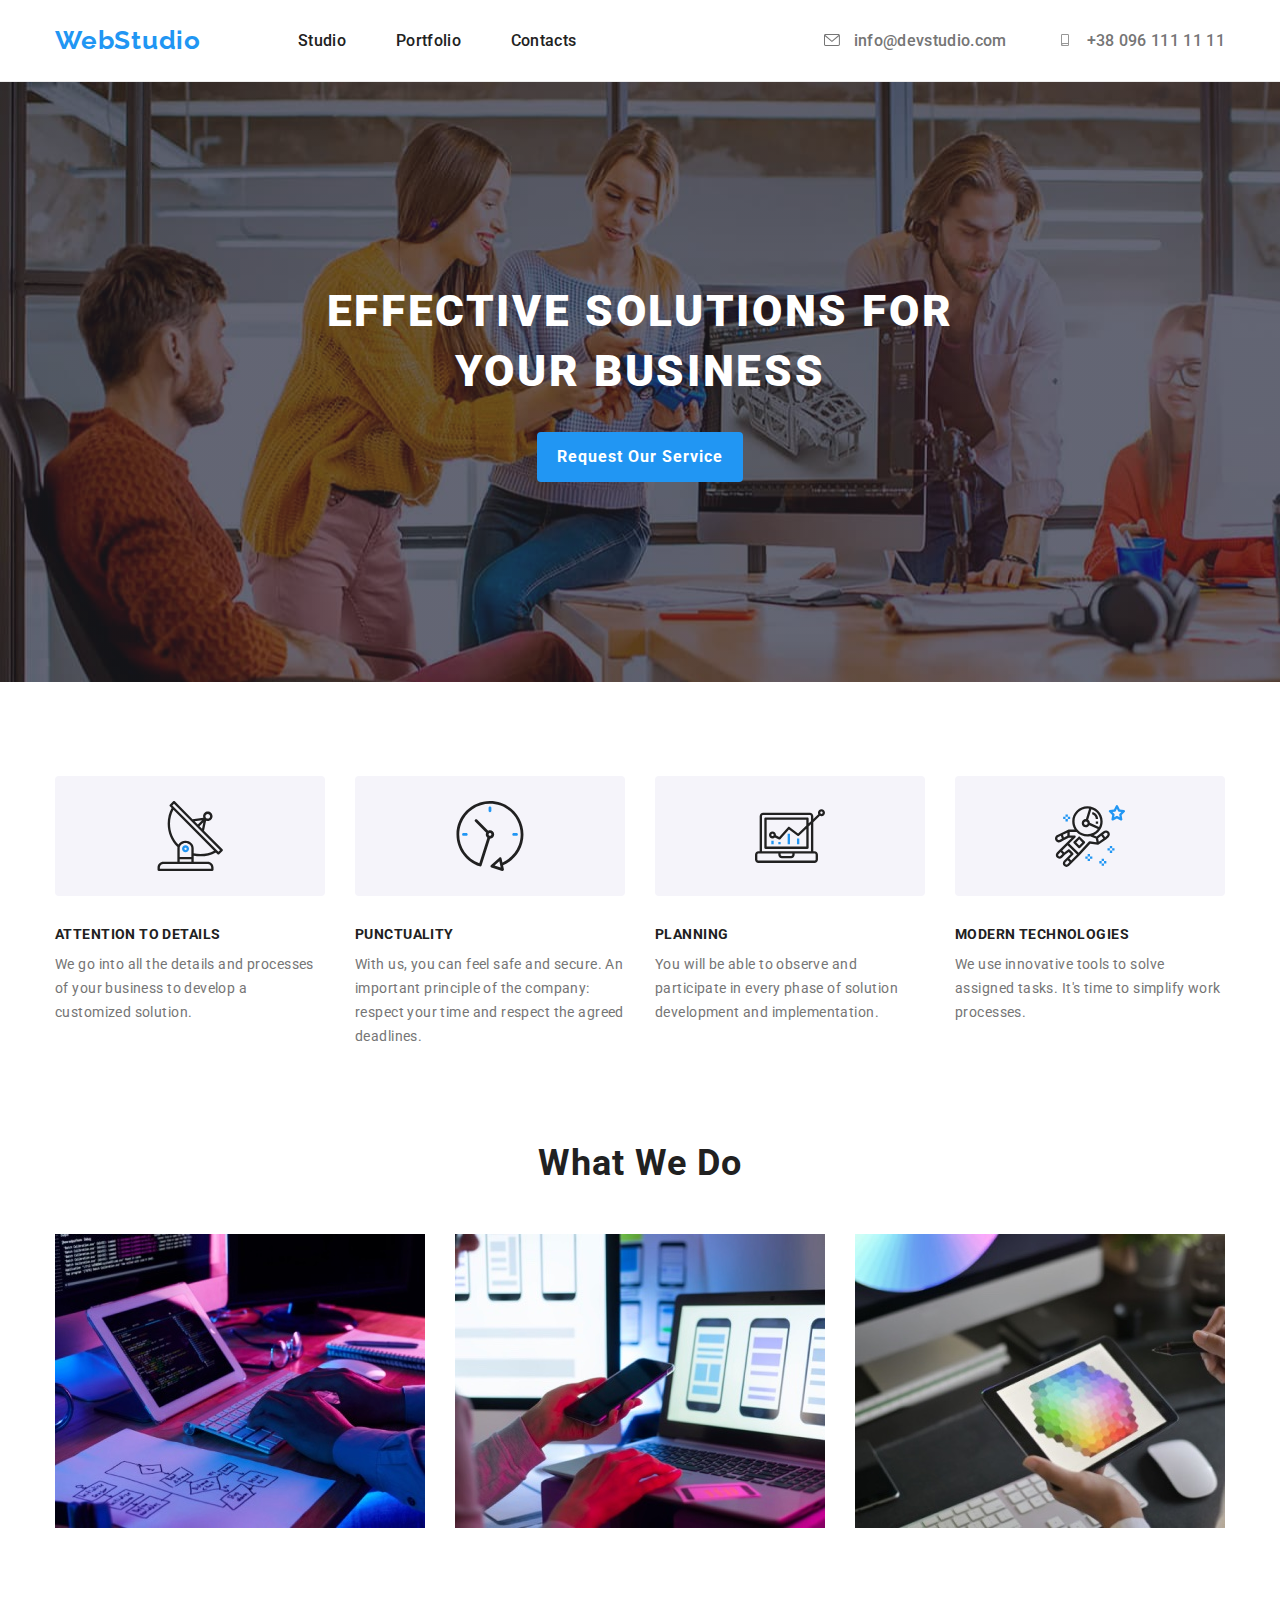
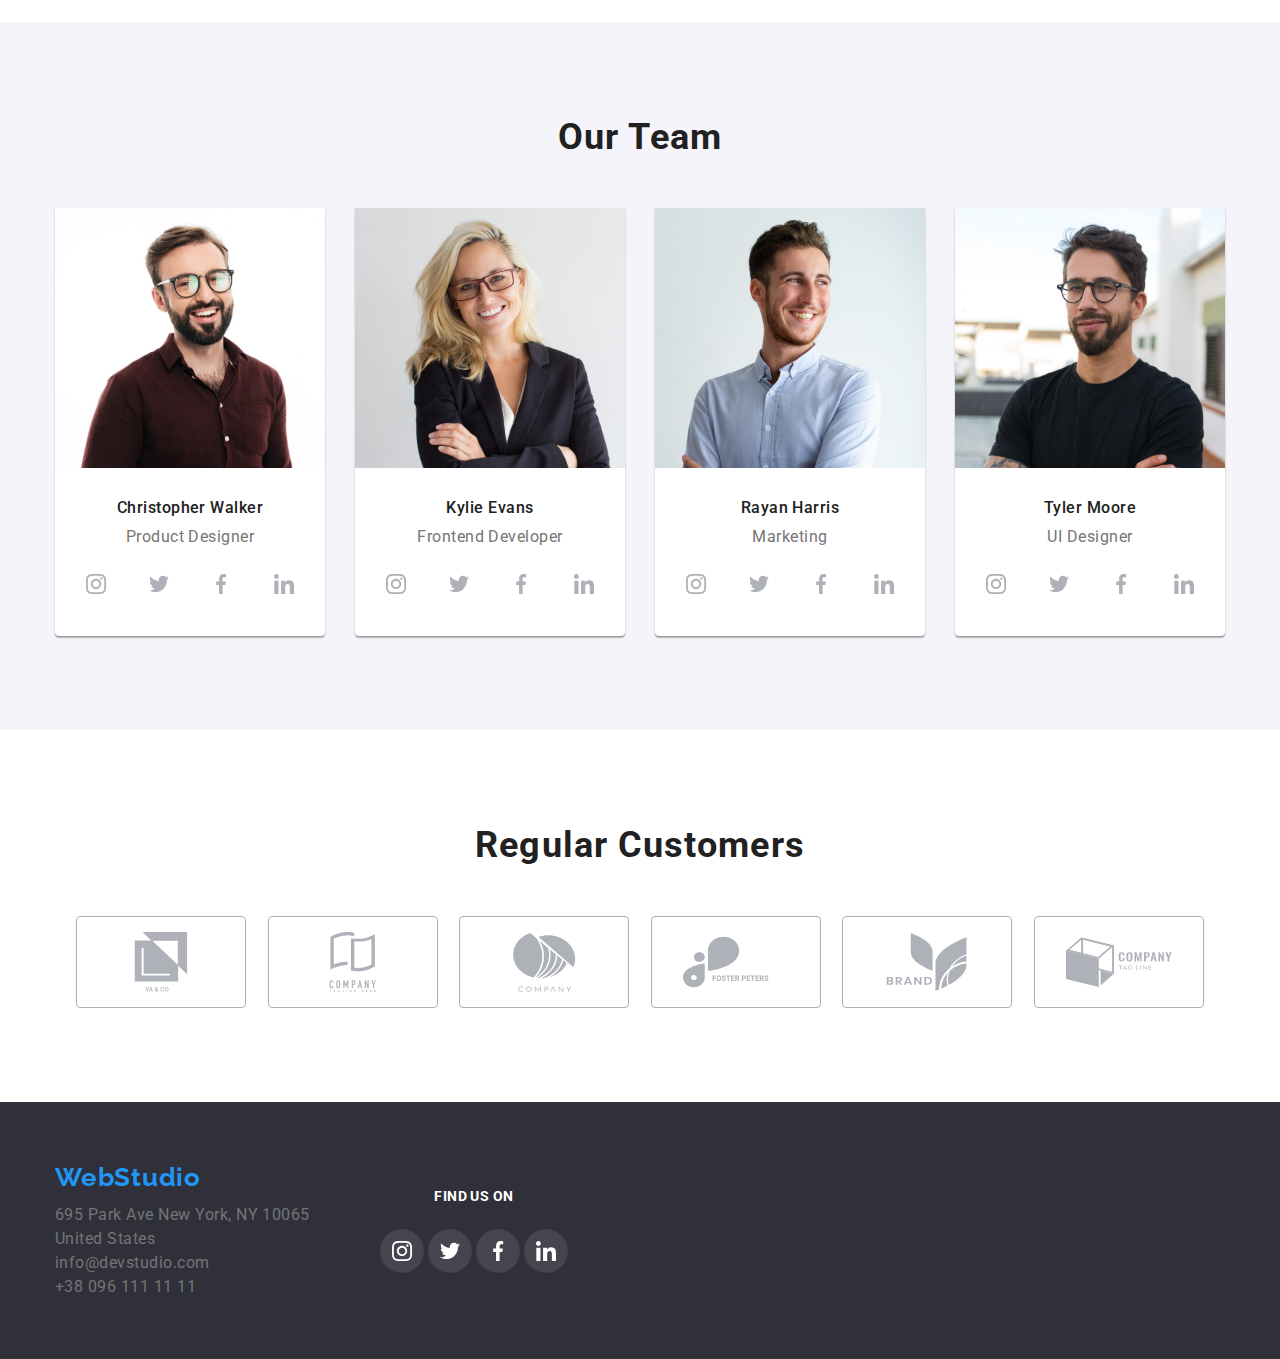
==== commit 63f20f87: "fixes to footer" ====
--- a/index.html
+++ b/index.html
@@ -385,6 +385,7 @@
     
     <footer class="footer">
         <div class="container footer-container">
+          <div class="footer-logo-box">
             <a class="logo logo-footer" href="index.html">WebStudio
             </a>
               <address class="address">
@@ -399,9 +400,10 @@
                         <a class="footer-address-link" href="tel:+38 096 111 11 11"> +38 096 111 11 11</a>
                     </li>
                 </ul>
-              
+          </div>
+          <div class="footer-icon-box">
                 <ul class="footer-socials-list list">
-                  <h3>Find Us On</h3>
+                  <h3 class="footer-header">Find Us On</h3>
                   <div class="footer-socials-container">
                     <li class="footer-socials-item">
                       <a class="footer-socials-link" href="#">
@@ -431,11 +433,11 @@
                         </svg>
                       </a>
                     </li>
-                  </div>
-                </ul>
-              </address>
-        </div>
-    </footer>
+                </ul>
+          </div>
+        </address>
+      </div>
+  </footer>
 </body>
 
 </html>--- a/css/styles.css
+++ b/css/styles.css
@@ -181,6 +181,12 @@
   background-color: #188CE8;
 }
 
+.socials-link:focus,
+.socials-link:hover{
+  background-color: var(--focus-hover-background-color);
+  color: var(--focus-hover-color-button)
+}
+
 .clients-icon:focus,
 .clients-icon:hover{
   color: var(--focus-hover-color-text);
@@ -390,7 +396,15 @@
 }
 
 .socials-link{
-color: var(--icon-link-fill-color);
+  display:inline-flex;
+  height: 44px;
+  width: 44px;
+  border-radius: 50%;
+  background-size: contain; 
+  background-position: center;
+  padding:12px;
+  background-color: var(--main-background-color);
+  color: var(--icon-link-fill-color);
 }
 
 .socials-icons{
@@ -438,13 +452,13 @@
   flex-wrap: wrap;
   margin-left:-30px;
   margin-top:-30px;
-  }
+}
   
   .projects-item{
     margin-left: 30px;
     margin-top: 30px;
     background: #FFFFFF;
-  }
+}
 
  .footer-projects{
    display: flex;
@@ -452,7 +466,7 @@
    padding:20px 24px;
    border: 1px solid #EEEEEE;
    border-top:none;
- }
+}
 
 .filter-button{
   font-family: Roboto, sans-serif;
@@ -503,6 +517,11 @@
   padding: 60px 0;
 }
 
+.footer-container{
+  display: flex;
+  justify-content: flex-start;
+}
+
 .logo-footer{
   display:block;
   margin-bottom: 10px;
@@ -516,6 +535,44 @@
    letter-spacing: 0.03em;
 }
 
+.footer-icon-box{
+  display: flex;
+  padding-left:70px;
+}
+
+.footer-header{
+  font-weight: 700;
+  font-size: 14px;
+  line-height: 16px;
+  letter-spacing: 0.03em;
+  text-transform: uppercase;
+  color: var(--focus-hover-color-button);
+  
+}
+
+.footer-socials-list{
+  display: flex;
+  flex-direction: column;
+  justify-content: space-evenly;
+  align-items: center;
+}
+
+.footer-socials-item{
+  display: inline-flex;
+}
+
+.footer-socials-link {
+  display: inline-flex;
+  height: 44px;
+  width: 44px;
+  border-radius: 50%;
+  background-size: contain;
+  background-position: center;
+  padding: 12px;
+  background-color: rgba(255, 255, 255, 0.1);
+  fill:#FFFFFF;
+}
+
 /* .address{
   display: flex;
 }
@@ -526,7 +583,7 @@
 
 .footer-socials-container{
   display: flex;
-  /* flex-direction: column; */
+  flex-direction: column;
 }
 
 
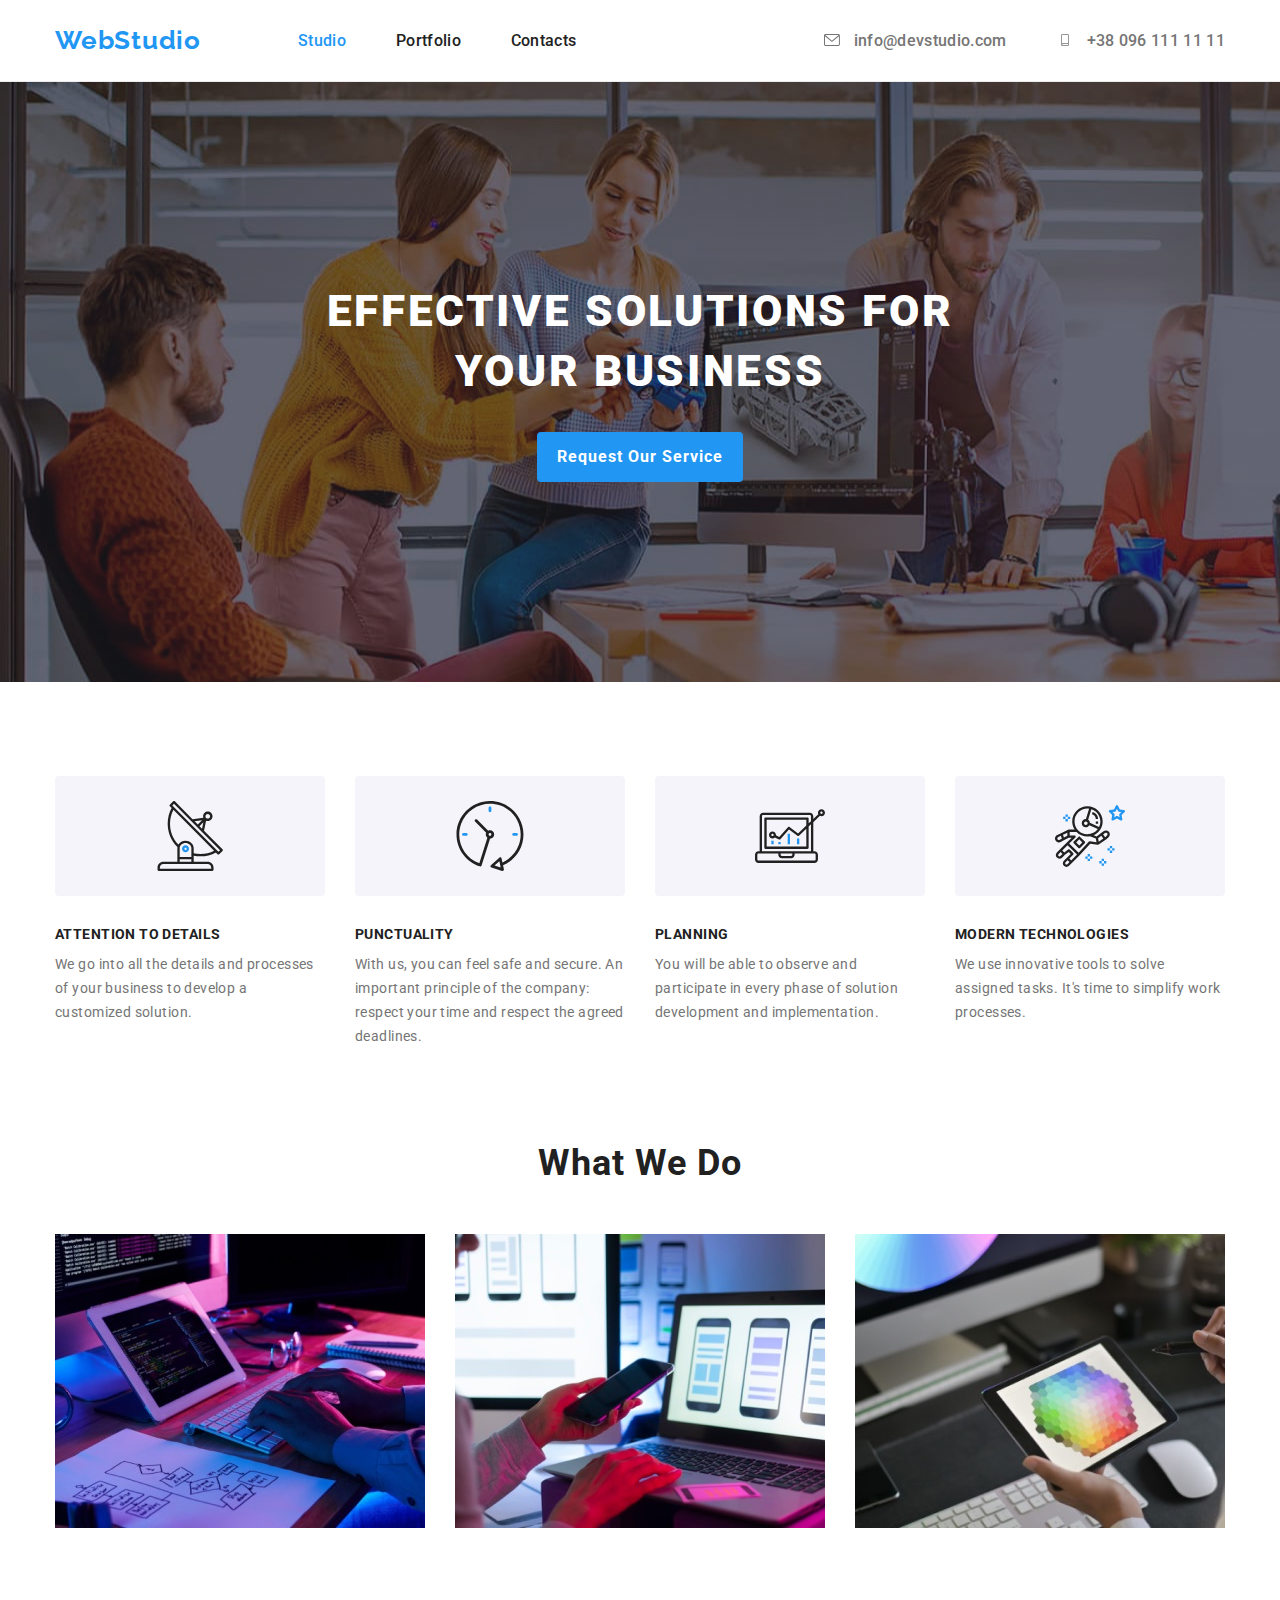
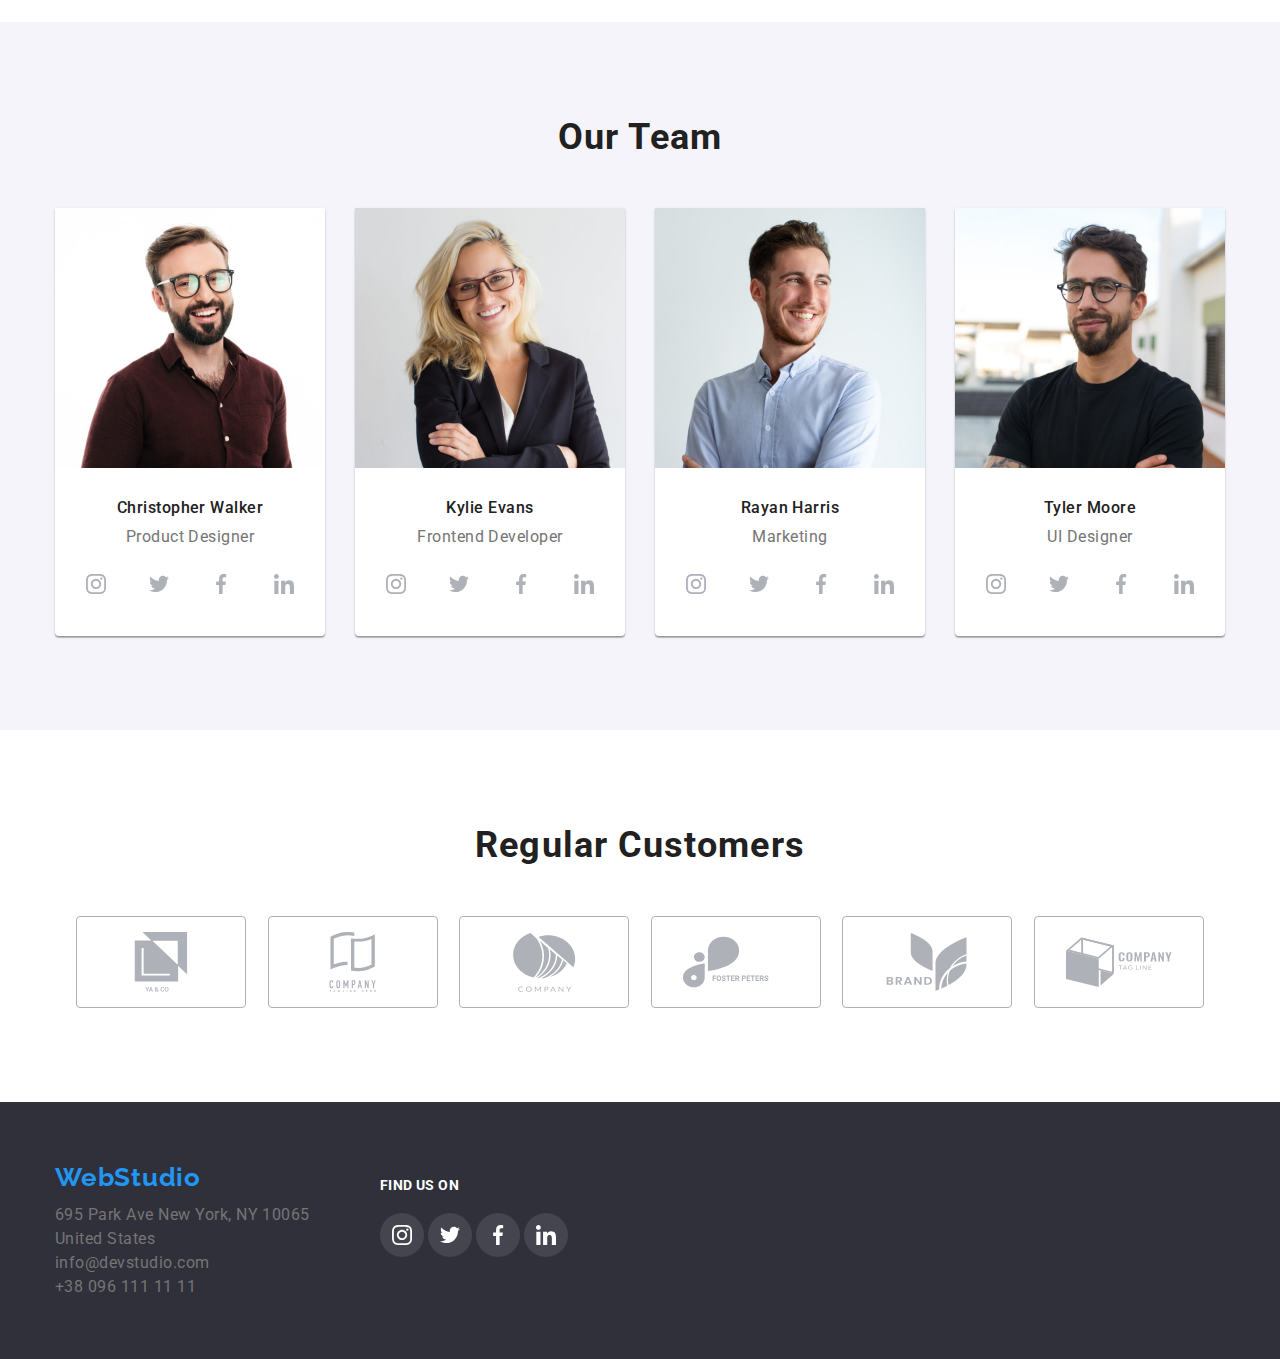
==== commit 37d3ccff: "footer markup and styling" ====
--- a/index.html
+++ b/index.html
@@ -407,28 +407,28 @@
                   <div class="footer-socials-container">
                     <li class="footer-socials-item">
                       <a class="footer-socials-link" href="#">
-                        <svg class="footer-socials-icons" width="20" height="20">
-                          <use class="footer-socials-icon" href="./images/icons.svg#icon-instagram"></use>
+                        <svg class="footer-socials-icon" width="20" height="20">
+                          <use href="./images/icons.svg#icon-instagram"></use>
                         </svg>
                       </a>
                     </li>
                     <li class="footer-socials-item">
                       <a class="footer-socials-link" href="#">
-                        <svg class="footer-footer-socials-icons" width="20" height="20">
+                        <svg class="footer-socials-icon" width="20" height="20">
                           <use href="./images/icons.svg#icon-twitter"></use>
                         </svg>
                       </a>
                     </li>
                     <li class="footer-socials-item">
                       <a class="footer-socials-link" href="#">
-                        <svg class="footer-footer-socials-icons" width="20" height="20">
+                        <svg class="footer-socials-icon" width="20" height="20">
                           <use href="./images/icons.svg#icon-facebook"></use>
                         </svg>
                       </a>
                     </li>
                     <li class="footer-socials-item">
                       <a class="footer-socials-link" href="#">
-                        <svg class="footer-footer-socials-icons" width="20" height="20">
+                        <svg class="footer-socials-icon" width="20" height="20">
                           <use href="./images/icons.svg#icon-linkedin"></use>
                         </svg>
                       </a>
--- a/css/styles.css
+++ b/css/styles.css
@@ -24,15 +24,14 @@
 
 :root{
  --main-color: #212121;
- --sub-text-color:#757575;
- --icon-link-fill-color: #AFB1B8;
+ --sub-color:#757575;
+ --icon-color: #AFB1B8;
  --sub-font-size: 16px;
  --main-background-color:#FFFFFF;
  --sub-background-color: #F5F4FA;
- --focus-hover-background-color: #2196F3;
- --focus-hover-color-button:#FFFFFF;
- --focus-hover-color-text:#2196F3;
- --footer-icon-link-background: gba(255, 255, 255, 0.1);
+ --dark-accent-background-color: #2196F3;
+ --light-accent-background-color:#FFFFFF;
+ --accent-color:#2196F3;
 }
 
 body{
@@ -141,7 +140,7 @@
   font-family: Raleway, sans-serif;
   font-size:  26px;
   font-weight: 700;
-  color: #2196F3;
+  color: var(--accent-color);
   line-height: 31px;
   letter-spacing: 0.03em;
 }
@@ -154,8 +153,9 @@
 
 .header-icon-link{
   display: inline-block;
-  color:var(--sub-text-color);
+  color:var(--sub-color);
   margin-right: 10px;
+  cursor:pointer;
 }
 
 .header-icon{
@@ -169,54 +169,52 @@
 .header-icon-link:focus,
 .navbar-contact-link:hover,
 .header-contact-link:hover,
-.header-icon-link:hover,{
-  color: var(--focus-hover-color-text);
-}
-
-.hero-button:focus{
-  background-color: #188CE8;
-}
-
-.hero-button:hover {
+.header-icon-link:hover{
+color: var(--accent-color);
+}
+
+.hero-button:focus,
+.hero-button:hover{
   background-color: #188CE8;
 }
 
 .socials-link:focus,
 .socials-link:hover{
-  background-color: var(--focus-hover-background-color);
-  color: var(--focus-hover-color-button)
+  background-color: var(--dark-accent-background-color);
+  color: var(--light-accent-background-color)
 }
 
 .clients-icon:focus,
-.clients-icon:hover{
-  color: var(--focus-hover-color-text);
+.clients-icon:hover {
+  color: var(--accent-color);
 }
 
 .clients-box:focus,
-.clients-box:hover{
+.clients-box:hover {
   border: 1px solid #2196F3;
 }
 
 .filter-button:focus,
 .filter-button:hover {
-  background-color:var(--focus-hover-background-color);
+  background-color:var(--dark-accent-background-color);
   box-shadow: 0px 3px 1px rgba(0, 0, 0, 0.1), 
   0px 1px 2px rgba(0, 0, 0, 0.08), 
   0px 2px 2px rgba(0, 0, 0, 0.12);
 }
 
+.footer-socials-link:hover{
+  background-color: var(--dark-accent-background-color);
+}
+
 .footer-address-link:focus,
-.filter-button:focus{
-  color:var(--focus-hover-color-button);
-}
-
+.filter-button:focus,
 .footer-address-link:hover,
 .filter-button:hover{
-  color: var(--focus-hover-color-button);
+  color: var(--light-accent-background-color);
 }
 
 .header-contact-link{
-  color: var(--sub-text-color);
+  color: var(--sub-color);
   font-weight:500;
   line-height: 16px;
   letter-spacing: 0.02em;
@@ -302,7 +300,7 @@
     line-height: 24px;
     font-size: 14px;
     letter-spacing: 0.03em;
-    color: var(--sub-text-color)
+    color: var(--sub-color)
 }
 
 .we-do-container{
@@ -384,7 +382,7 @@
   line-height: 19px;
   text-align: center;
   letter-spacing: 0.03em;
-  color: var(--sub-text-color);
+  color: var(--sub-color);
   margin-bottom:16px;
 }
 
@@ -404,7 +402,7 @@
   background-position: center;
   padding:12px;
   background-color: var(--main-background-color);
-  color: var(--icon-link-fill-color);
+  color: var(--icon-color);
 }
 
 .socials-icons{
@@ -417,7 +415,7 @@
   align-items: center;
   width: 170px;
   height: 92px;
-  border: 1px solid var(--icon-link-fill-color);
+  border: 1px solid var(--icon-color);
   border-radius: 4px;
 }
 
@@ -429,7 +427,7 @@
 
 .clients-link{
   display: inline-block;
-  color:var(--icon-link-fill-color)
+  color:var(--icon-color)
 }
 
 .clients-icon {
@@ -483,8 +481,8 @@
 }
 
 .filter-current{
-  background-color: var(--focus-hover-background-color);
-  color: var(--focus-hover-color-button);
+  background-color: var(--dark-accent-background-color);
+  color: var(--light-accent-background-color);
   box-shadow: 0px 3px 1px rgba(0, 0, 0, 0.1), 
   0px 1px 2px rgba(0, 0, 0, 0.08), 
   0px 2px 2px rgba(0, 0, 0, 0.12);
@@ -502,7 +500,7 @@
   font-size: var(--sub-font-size);
   line-height: 30px;
   letter-spacing: 0.03em;
-  color: var(--sub-text-color);
+  color: var(--sub-color);
 }
 
 .projects-link:hover{
@@ -529,7 +527,7 @@
 }
 
 .footer-address-link{
-  color: var(--sub-text-color);
+  color: var(--sub-color);
   font-weight: 400;
   line-height: 24px;
    letter-spacing: 0.03em;
@@ -546,15 +544,15 @@
   line-height: 16px;
   letter-spacing: 0.03em;
   text-transform: uppercase;
-  color: var(--focus-hover-color-button);
+  color: var(--light-accent-background-color);
+  padding-top:15px;
+  padding-bottom: 20px;  
+}
+
+.footer-socials-list{
+  display: flex;
+  flex-direction: column;
   
-}
-
-.footer-socials-list{
-  display: flex;
-  flex-direction: column;
-  justify-content: space-evenly;
-  align-items: center;
 }
 
 .footer-socials-item{
@@ -570,30 +568,9 @@
   background-position: center;
   padding: 12px;
   background-color: rgba(255, 255, 255, 0.1);
-  fill:#FFFFFF;
-}
-
-/* .address{
-  display: flex;
-}
-
-.footer-socials-list{
-  display:flex;
-}
-
-.footer-socials-container{
-  display: flex;
-  flex-direction: column;
-}
-
-
-.footer-socials-list {
-  display: flex;
-  flex-direction: column;
-  justify-content: flex-start;
-}
-
-.footer-socials-item{
-  display: flex;
-  justify-content: space-evenly;
-} */
+  color:#FFFFFF;
+}
+
+.footer-socials-icon{
+  fill:currentColor;
+}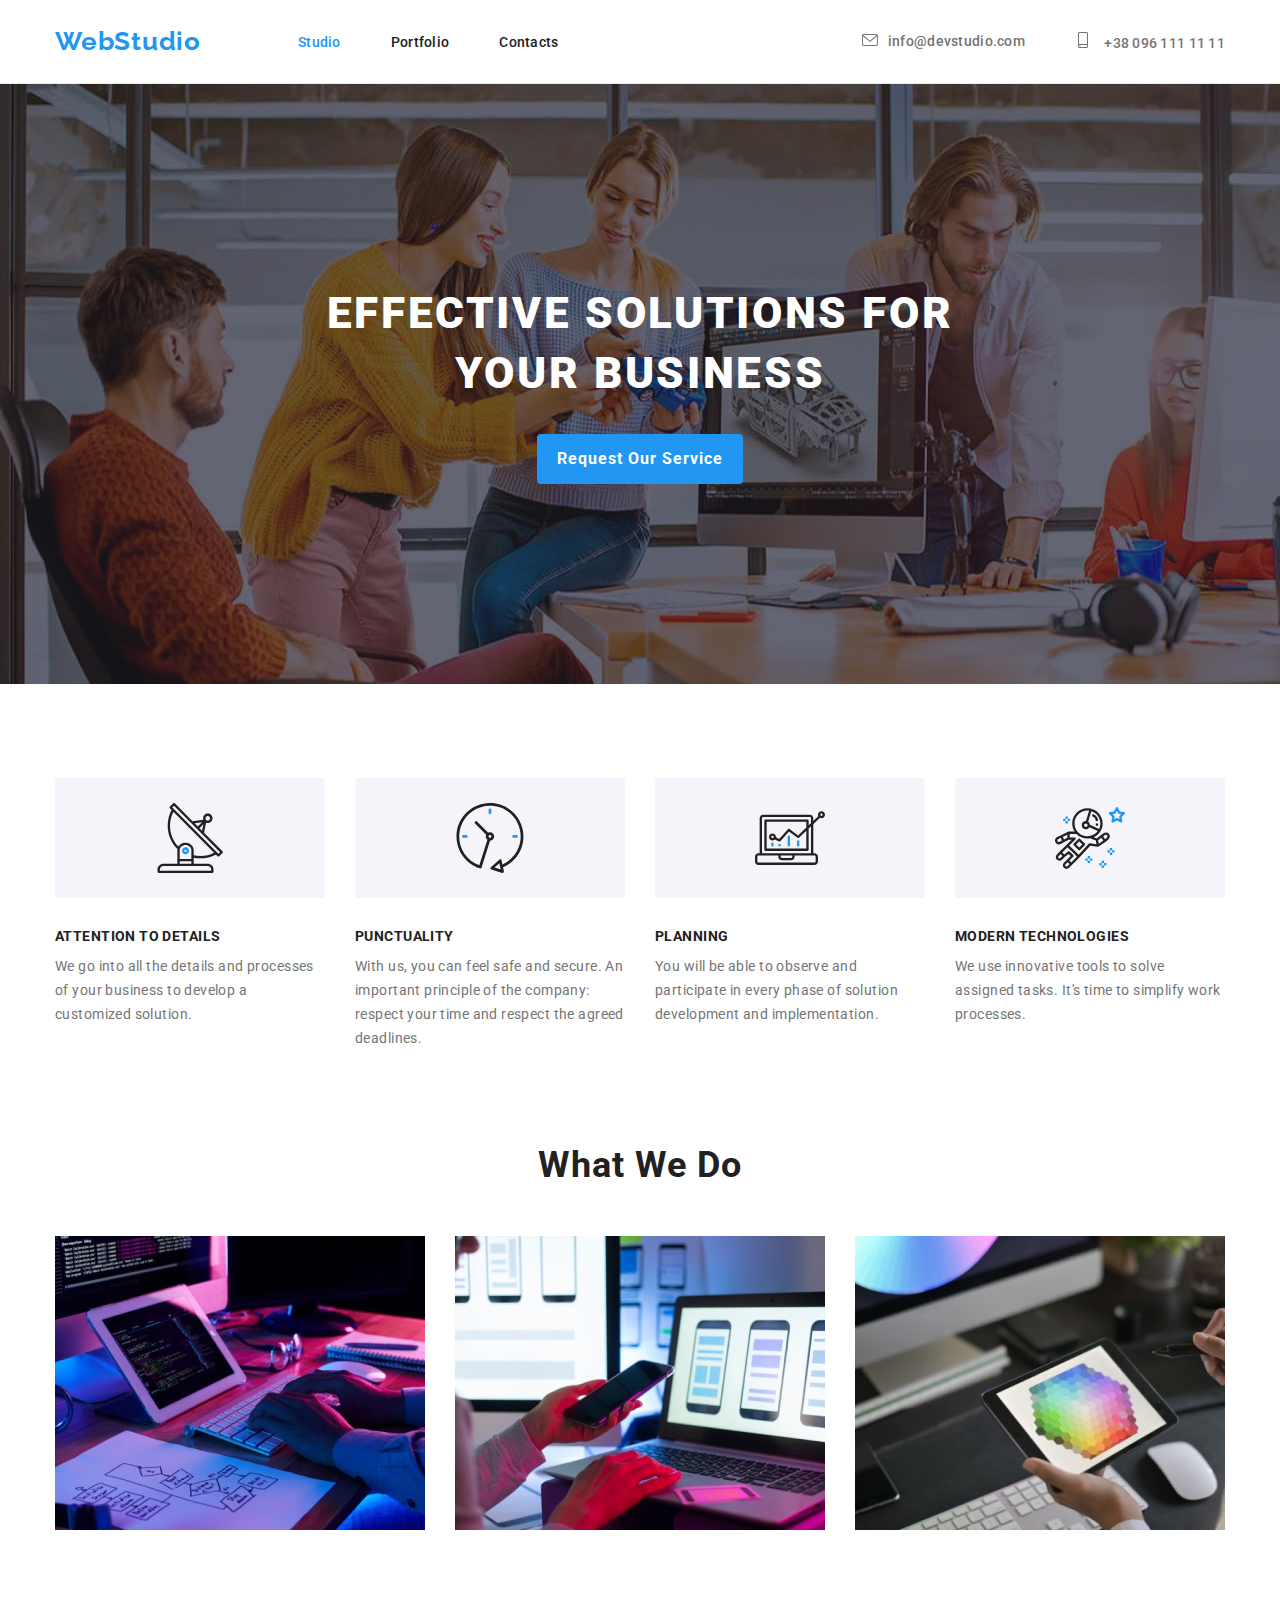
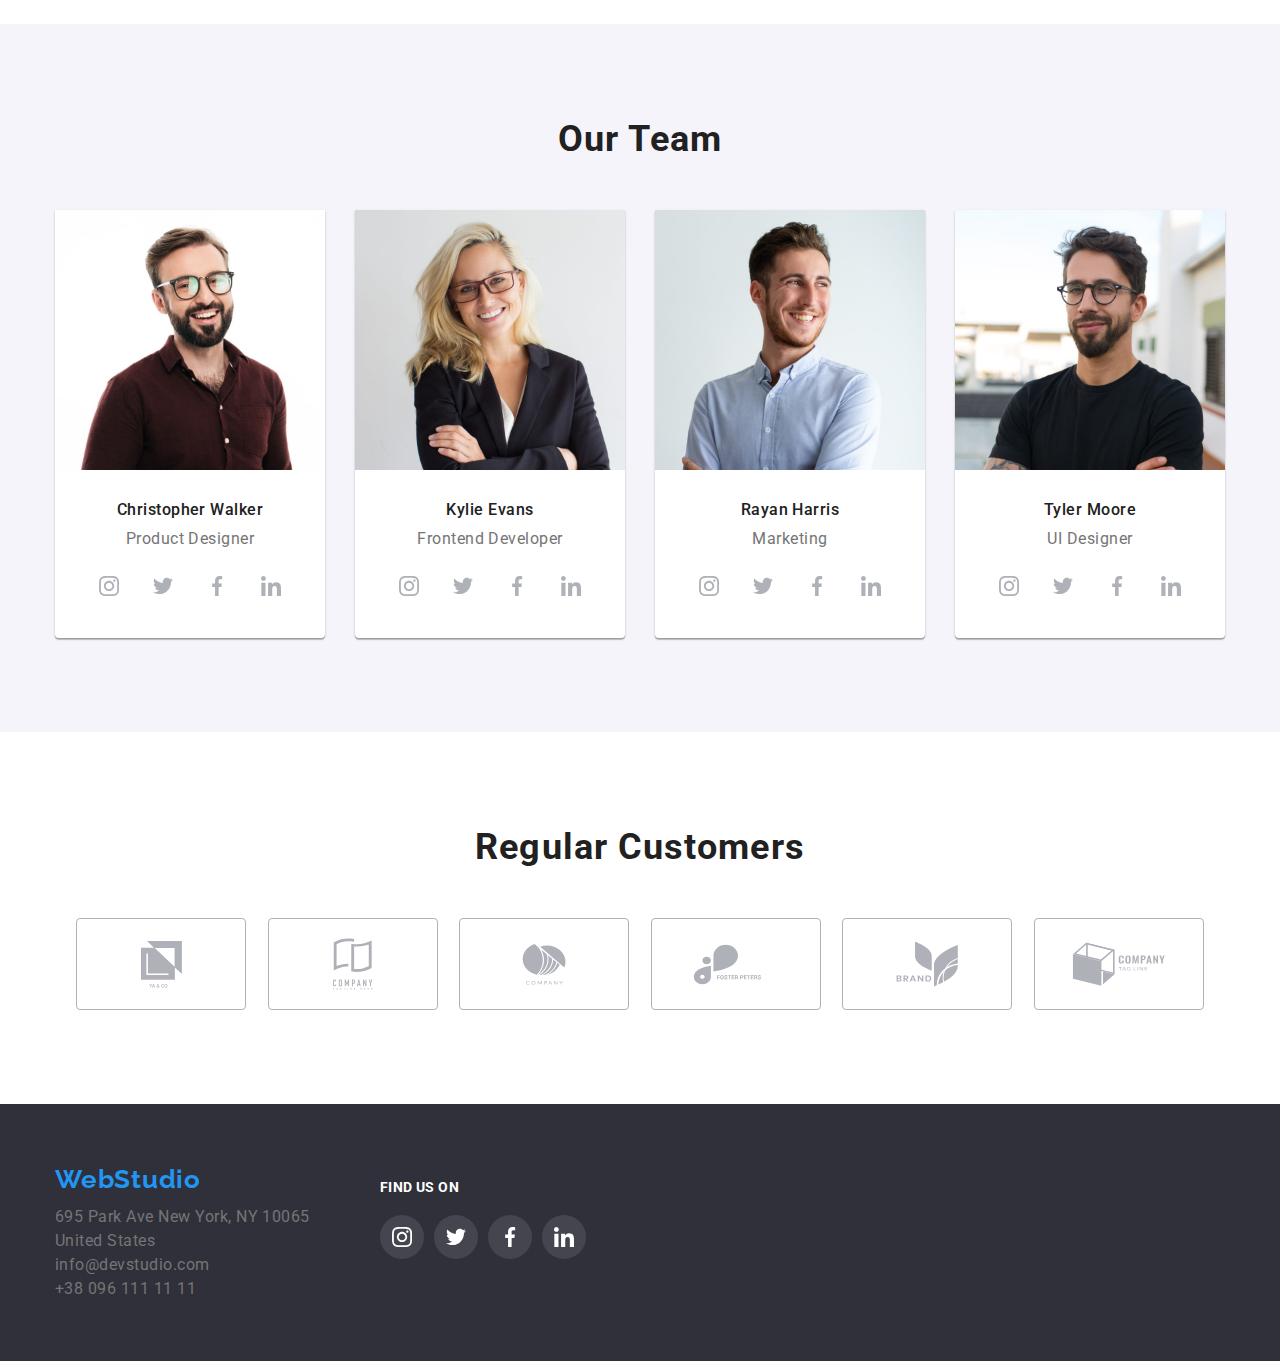
==== commit 8dcf09a6: "fixes:header,tream,footer" ====
--- a/index.html
+++ b/index.html
@@ -20,45 +20,41 @@
     <header class="header">
         <div class="container nav-container">
             <nav class="navbar-list">
-                <a  class="logo" 
+                <a  class="logo link" 
                     href="index.html">WebStudio
                 </a>
                 <ul class="navbar list">
                     <li class="navbar-item"> 
-                        <a class="navbar-contact-link current-link" 
+                        <a class="link navbar-contact-link current-link" 
                           href="./index.html">Studio
                         </a>
                     </li>
                     <li class="navbar-item"> 
-                        <a class="navbar-contact-link" 
+                        <a class="link navbar-contact-link" 
                           href="./portfolio.html">Portfolio
                         </a>
                     </li>
                     <li class="navbar-item"> 
-                      <a class="navbar-contact-link" href="#">Contacts</a>
+                      <a class="link navbar-contact-link" href="#">Contacts</a>
                     </li>
                 </ul>
             </nav>
 
             <ul class="nav-contacts list">
                 <li class="header-contact-item">
-                  <a class="header-icon-link">
-                    <svg class="header-icon" width="16px" height="12px">
-                      <use href="./images/icons.svg#icon-envelope"></use>
-                    </svg>
-                  </a>
-                  <a class="header-contact-link" 
-                    href="mailto:info@devstudio.com">info@devstudio.com
+                  <a class="link header-contact-link header-icon-link" 
+                    href="mailto:info@devstudio.com">
+                    <svg class="header-icon" width="16" height="12">
+                    <use href="./images/icons.svg#icon-envelope"></use>
+                    </svg>info@devstudio.com
                   </a>
                 </li>
                 <li class="header-contact-item">
-                  <a class="header-icon-link">
-                  <svg class="header-icon" width="16px" height="12px">
+                  <a class="link header-contact-link header-icon-link" 
+                    href="tel:+38 096 111 11 11">
+                    <svg class="header-icon" width="16" height="16">
                     <use href="./images/icons.svg#icon-smartphone"></use>
-                  </svg>
-                </a>
-                  <a class="header-contact-link" 
-                    href="tel:+38 096 111 11 11"> +38 096 111 11 11
+                  </svg> +38 096 111 11 11
                   </a>
                 </li>
             </ul>
@@ -160,28 +156,28 @@
                       </p>
                       <ul class="socials-list list">
                         <li class="socials-item">
-                          <a class="socials-link" href="#">
+                          <a class="link socials-link" href="#">
                             <svg class="socials-icons" width="20" height="20">
                               <use class="socials-icon" href="./images/icons.svg#icon-instagram"></use>
                             </svg>
                           </a>
                         </li>
                         <li class="socials-item">
-                          <a class="socials-link" href="#">
+                          <a class="link socials-link" href="#">
                             <svg class="socials-icons" width="20" height="20">
                               <use href="./images/icons.svg#icon-twitter"></use>
                             </svg>
                           </a>
                         </li>
                         <li class="socials-item">
-                          <a class="socials-link" href="#">
+                          <a class="link socials-link" href="#">
                             <svg class="socials-icons" width="20" height="20">
                               <use href="./images/icons.svg#icon-facebook"></use>
                             </svg>
                           </a>
                         </li>
                         <li class="socials-item">
-                          <a class="socials-link" href="#">
+                          <a class="link socials-link" href="#">
                             <svg class="socials-icons" width="20" height="20">
                               <use href="./images/icons.svg#icon-linkedin"></use>
                             </svg>
@@ -202,28 +198,28 @@
                       </p>
                       <ul class="socials-list">
                         <li class="socials-item">
-                          <a class="socials-link" href="#">
+                          <a class="link socials-link" href="#">
                             <svg class="socials-icons" width="20" height="20">
                               <use href="./images/icons.svg#icon-instagram"></use>
                             </svg>
                           </a>
                         </li>
                         <li class="socials-item">
-                          <a class="socials-link" href="#">
+                          <a class="link socials-link" href="#">
                             <svg class="socials-icons" width="20" height="20">
                               <use href="./images/icons.svg#icon-twitter"></use>
                             </svg>
                           </a>
                         </li>
                         <li class="socials-item">
-                          <a class="socials-link" href="#">
+                          <a class="link socials-link" href="#">
                             <svg class="socials-icons" width="20" height="20">
                               <use href="./images/icons.svg#icon-facebook"></use>
                             </svg>
                           </a>
                         </li>
                         <li class="socials-item">
-                          <a class="socials-link" href="#">
+                          <a class="link link socials-link" href="#">
                             <svg class="socials-icons" width="20" height="20">
                               <use href="./images/icons.svg#icon-linkedin"></use>
                             </svg>
@@ -251,21 +247,21 @@
                           </a>
                         </li>
                         <li class="socials-item">
-                          <a class="socials-link" href="#">
+                          <a class="link socials-link" href="#">
                             <svg class="socials-icons" width="20" height="20">
                               <use href="./images/icons.svg#icon-twitter"></use>
                             </svg>
                           </a>
                         </li>
                         <li class="socials-item">
-                          <a class="socials-link" href="#">
+                          <a class="link socials-link" href="#">
                             <svg class="socials-icons" width="20" height="20">
                               <use href="./images/icons.svg#icon-facebook"></use>
                             </svg>
                           </a>
                         </li>
                         <li class="socials-item">
-                          <a class="socials-link" href="#">
+                          <a class="link socials-link" href="#">
                             <svg class="socials-icons" width="20" height="20">
                               <use href="./images/icons.svg#icon-linkedin"></use>
                             </svg>
@@ -286,28 +282,28 @@
                       </p>
                       <ul class="socials-list">
                         <li class="socials-item">
-                          <a class="socials-link" href="#">
+                          <a class="link socials-link" href="#">
                             <svg class="socials-icons" width="20" height="20">
                               <use href="./images/icons.svg#icon-instagram"></use>
                             </svg>
                           </a>
                         </li>
                         <li class="socials-item">
-                          <a class="socials-link" href="#">
+                          <a class="link socials-link" href="#">
                             <svg class="socials-icons" width="20" height="20">
                               <use href="./images/icons.svg#icon-twitter"></use>
                             </svg>
                           </a>
                         </li>
                         <li class="socials-item">
-                          <a class="socials-link" href="#">
+                          <a class="link socials-link" href="#">
                             <svg class="socials-icons" width="20" height="20">
                               <use href="./images/icons.svg#icon-facebook"></use>
                             </svg>
                           </a>
                         </li>
                         <li class="socials-item">
-                          <a class="socials-link" href="#">
+                          <a class="link socials-link" href="#">
                             <svg class="socials-icons" width="20" height="20">
                               <use href="./images/icons.svg#icon-linkedin"></use>
                             </svg>
@@ -325,8 +321,8 @@
             <ul class="clients-list list">
               <li class="clients-item">
                 <div class="clients-box">
-                <a href="#" class="clients-link">
-                    <svg class="clients-icon" width="106" height="60">
+                <a href="#" class="link clients-link">
+                    <svg class="clients-icon" width="41" height="47">
                       <use href="./images/icons.svg#icon-yacoone"></use>
                     </svg>
                   </a>
@@ -334,8 +330,8 @@
               </li>
               <li class="clients-item">
                 <div class="clients-box">
-                <a href="#" class="clients-link">
-                  <svg class="clients-icon" width="106" height="60">
+                <a href="#" class="link clients-link">
+                  <svg class="clients-icon" width="40" height="52">
                     <use href="./images/icons.svg#icon-clienttwo"></use>
                   </svg>
                 </a>
@@ -343,8 +339,8 @@
               </li>
               <li class="clients-item">
                 <div class="clients-box">
-                  <a href="#" class="clients-link">
-                    <svg class="clients-icon" width="106" height="60">
+                  <a href="#" class="link clients-link">
+                    <svg class="clients-icon" width="44" height="42">
                       <use href="./images/icons.svg#icon-clientthree"></use>
                     </svg>
                   </a>
@@ -352,8 +348,8 @@
               </li>
               <li class="clients-item">
                 <div class="clients-box">
-                  <a href="#" class="clients-link">
-                    <svg class="clients-icon" width="106" height="60">
+                  <a href="#" class="link clients-link">
+                    <svg class="clients-icon" width="85" height="41">
                       <use href="./images/icons.svg#icon-fosterpetersfour"></use>
                     </svg>
                   </a>
@@ -361,8 +357,8 @@
               </li>
               <li class="clients-item">
                 <div class="clients-box">
-                  <a href="#" class="clients-link">
-                    <svg class="clients-icon" width="106" height="60">
+                  <a href="#" class="link clients-link">
+                    <svg class="clients-icon" width="63" height="46">
                       <use href="./images/icons.svg#icon-clientfive"></use>
                     </svg>
                   </a>
@@ -370,8 +366,8 @@
               </li>
               <li class="clients-item">
                 <div class="clients-box">
-                  <a href="#" class="clients-link">
-                    <svg class="clients-icon" width="106" height="60">
+                  <a href="#" class="link link clients-link">
+                    <svg class="clients-icon" width="94" height="44">
                       <use href="./images/icons.svg#icon-clientsix"></use>
                     </svg>
                   </a>
@@ -383,61 +379,60 @@
 
     </main>
     
-    <footer class="footer">
-        <div class="container footer-container">
-          <div class="footer-logo-box">
-            <a class="logo logo-footer" href="index.html">WebStudio
-            </a>
-              <address class="address">
-                <ul class="list-address list">
-                    <li>
-                        <a class="footer-address-link" href="#">695 Park Ave New York, NY 10065<br>United States</a>
-                    </li>
-                    <li>
-                        <a class="footer-address-link" href="mailto:info@devstudio.com">info@devstudio.com</a>
-                    </li>
-                    <li>
-                        <a class="footer-address-link" href="tel:+38 096 111 11 11"> +38 096 111 11 11</a>
-                    </li>
-                </ul>
-          </div>
-          <div class="footer-icon-box">
-                <ul class="footer-socials-list list">
-                  <h3 class="footer-header">Find Us On</h3>
-                  <div class="footer-socials-container">
-                    <li class="footer-socials-item">
-                      <a class="footer-socials-link" href="#">
-                        <svg class="footer-socials-icon" width="20" height="20">
-                          <use href="./images/icons.svg#icon-instagram"></use>
-                        </svg>
-                      </a>
-                    </li>
-                    <li class="footer-socials-item">
-                      <a class="footer-socials-link" href="#">
-                        <svg class="footer-socials-icon" width="20" height="20">
-                          <use href="./images/icons.svg#icon-twitter"></use>
-                        </svg>
-                      </a>
-                    </li>
-                    <li class="footer-socials-item">
-                      <a class="footer-socials-link" href="#">
-                        <svg class="footer-socials-icon" width="20" height="20">
-                          <use href="./images/icons.svg#icon-facebook"></use>
-                        </svg>
-                      </a>
-                    </li>
-                    <li class="footer-socials-item">
-                      <a class="footer-socials-link" href="#">
-                        <svg class="footer-socials-icon" width="20" height="20">
-                          <use href="./images/icons.svg#icon-linkedin"></use>
-                        </svg>
-                      </a>
-                    </li>
-                </ul>
-          </div>
-        </address>
-      </div>
-  </footer>
+<footer class="footer">
+  <div class="container footer-container">
+    <div class="footer-logo-box">
+      <a class="link logo logo-footer" href="index.html">WebStudio
+      </a>
+      <address class="address">
+        <ul class="list-address list">
+          <li>
+            <a class="link footer-address-link" href="#">695 Park Ave New York, NY 10065<br>United States</a>
+          </li>
+          <li>
+            <a class="link footer-address-link" href="mailto:info@devstudio.com">info@devstudio.com</a>
+          </li>
+          <li>
+            <a class="link footer-address-link" href="tel:+38 096 111 11 11"> +38 096 111 11 11</a>
+          </li>
+        </ul>
+    </div>
+    <div class="footer-icon-box">
+      <h3 class="footer-header">Find Us On</h3>
+      <ul class="footer-socials-list list">
+        <li class="footer-socials-item">
+          <a class="link footer-socials-link" href="#">
+            <svg class="footer-socials-icon" width="20" height="20">
+              <use href="./images/icons.svg#icon-instagram"></use>
+            </svg>
+          </a>
+        </li>
+        <li class="footer-socials-item">
+          <a class="link footer-socials-link" href="#">
+            <svg class="footer-socials-icon" width="20" height="20">
+              <use href="./images/icons.svg#icon-twitter"></use>
+            </svg>
+          </a>
+        </li>
+        <li class="footer-socials-item">
+          <a class="link footer-socials-link" href="#">
+            <svg class="footer-socials-icon" width="20" height="20">
+              <use href="./images/icons.svg#icon-facebook"></use>
+            </svg>
+          </a>
+        </li>
+        <li class="footer-socials-item">
+          <a class="link footer-socials-link" href="#">
+            <svg class="footer-socials-icon" width="20" height="20">
+              <use href="./images/icons.svg#icon-linkedin"></use>
+            </svg>
+          </a>
+        </li>
+      </ul>
+    </div>
+    </address>
+  </div>
+</footer>
 </body>
 
 </html>--- a/css/styles.css
+++ b/css/styles.css
@@ -13,7 +13,6 @@
 }
 
 a{
-text-decoration: none;
 color: var(--main-color);
 }
 
@@ -147,6 +146,7 @@
 
 .navbar-contact-link{
   font-weight: 500;
+  font-size:14px;
   line-height: 16px;
   letter-spacing: 0.02em;
 }
@@ -154,13 +154,13 @@
 .header-icon-link{
   display: inline-block;
   color:var(--sub-color);
-  margin-right: 10px;
   cursor:pointer;
 }
 
 .header-icon{
   display: inline-block;
   fill:currentColor;
+  margin-right: 10px
 }
 
 .current-link,
@@ -202,7 +202,8 @@
   0px 2px 2px rgba(0, 0, 0, 0.12);
 }
 
-.footer-socials-link:hover{
+.footer-socials-link:hover,
+.footer-socials-link:focus{
   background-color: var(--dark-accent-background-color);
 }
 
@@ -216,6 +217,7 @@
 .header-contact-link{
   color: var(--sub-color);
   font-weight:500;
+  font-size:14px;
   line-height: 16px;
   letter-spacing: 0.02em;
 }
@@ -388,21 +390,24 @@
 
 .socials-list{
   display:flex;
-  justify-content: space-evenly;
+  justify-content: center;
   align-items: center;
   padding:0;
 }
 
 .socials-link{
-  display:inline-flex;
+  display:flex;
+  justify-content: center;
+  align-items: center;
   height: 44px;
   width: 44px;
   border-radius: 50%;
-  background-size: contain; 
-  background-position: center;
-  padding:12px;
   background-color: var(--main-background-color);
   color: var(--icon-color);
+}
+
+.socials-item:not(:last-child){
+  margin-right: 10px;
 }
 
 .socials-icons{
@@ -534,8 +539,7 @@
 }
 
 .footer-icon-box{
-  display: flex;
-  padding-left:70px;
+  margin-left:70px;
 }
 
 .footer-header{
@@ -545,30 +549,33 @@
   letter-spacing: 0.03em;
   text-transform: uppercase;
   color: var(--light-accent-background-color);
-  padding-top:15px;
-  padding-bottom: 20px;  
-}
-
-.footer-socials-list{
-  display: flex;
-  flex-direction: column;
-  
+  margin-top: 15px; 
+}
+
+.footer-socials-list {
+  display: flex;
+  justify-content: center;
+  align-items: center;
+  margin-top:20px;
 }
 
 .footer-socials-item{
-  display: inline-flex;
+  display: flex;
 }
 
 .footer-socials-link {
-  display: inline-flex;
+  display: flex;
+  justify-content: center;
+  align-items: center;
   height: 44px;
   width: 44px;
   border-radius: 50%;
-  background-size: contain;
-  background-position: center;
-  padding: 12px;
   background-color: rgba(255, 255, 255, 0.1);
   color:#FFFFFF;
+} 
+
+.footer-socials-item:not(:last-child){
+  margin-right:10px;
 }
 
 .footer-socials-icon{
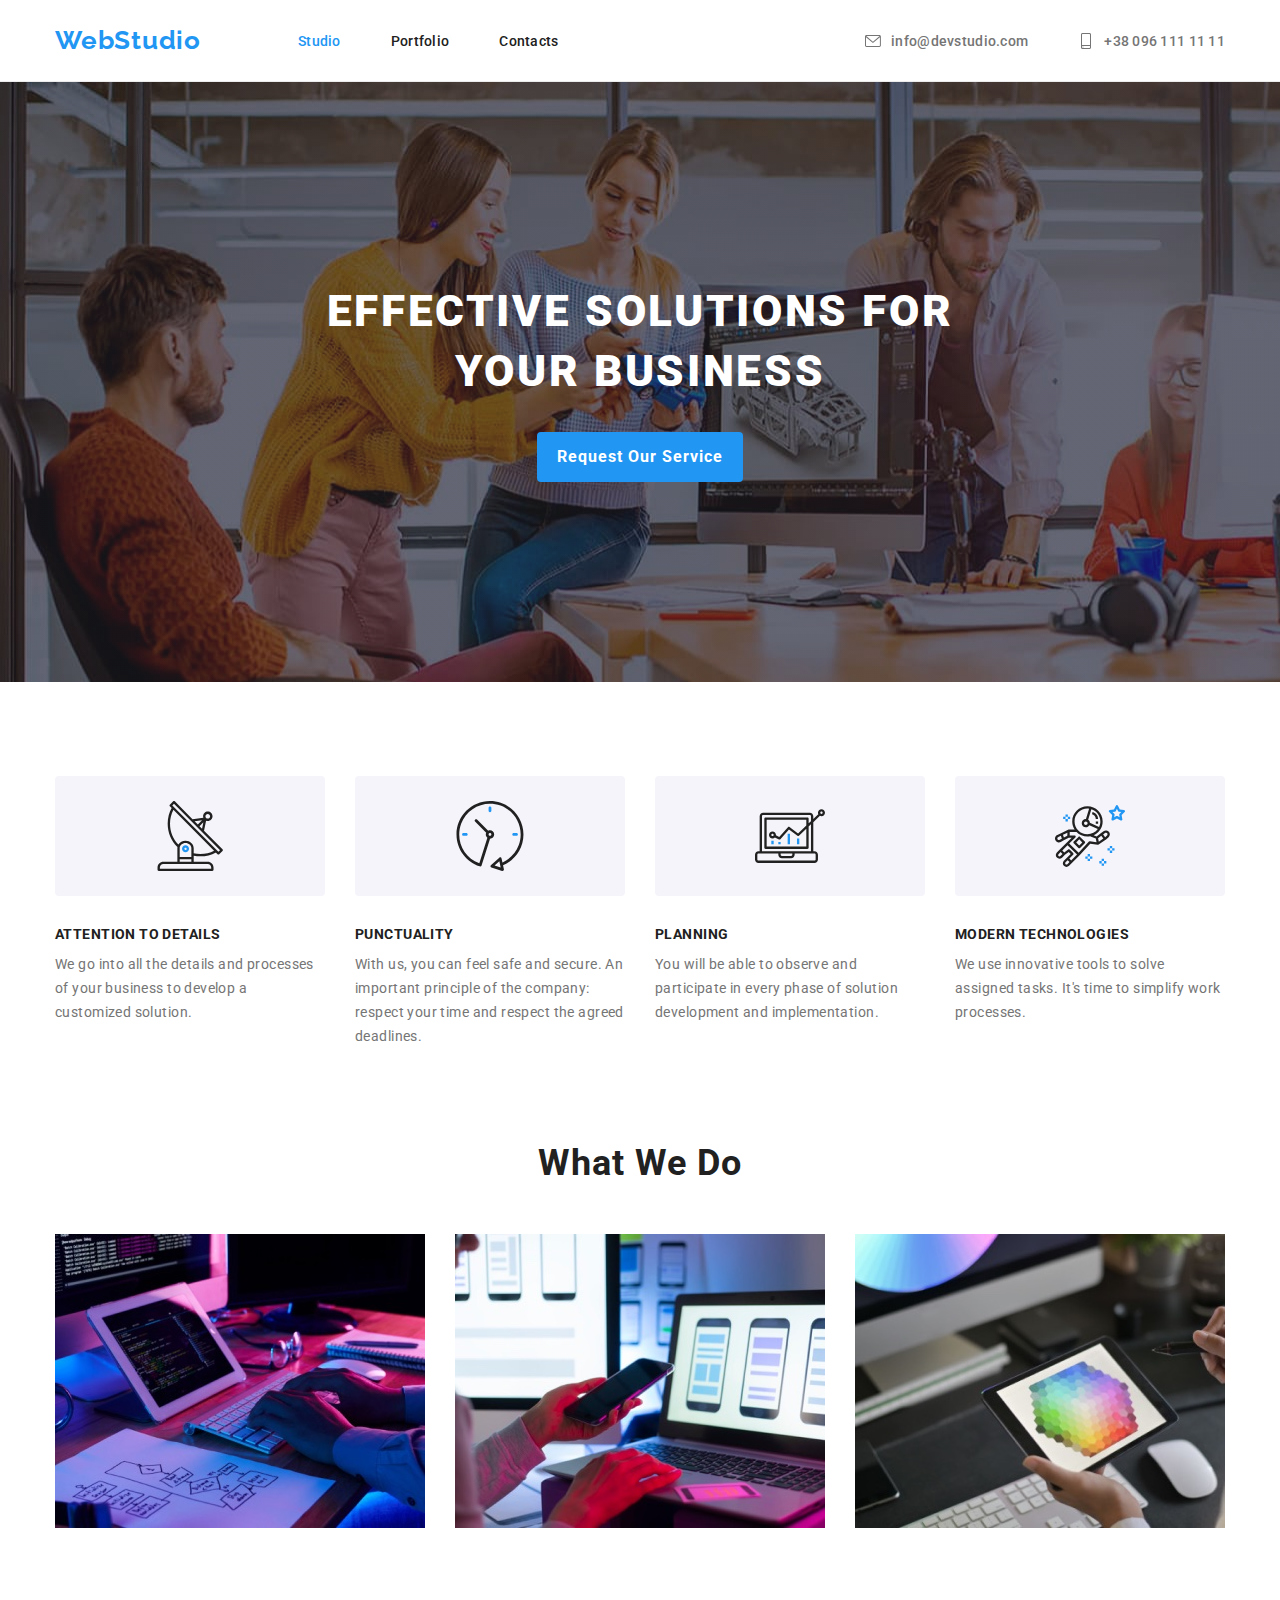
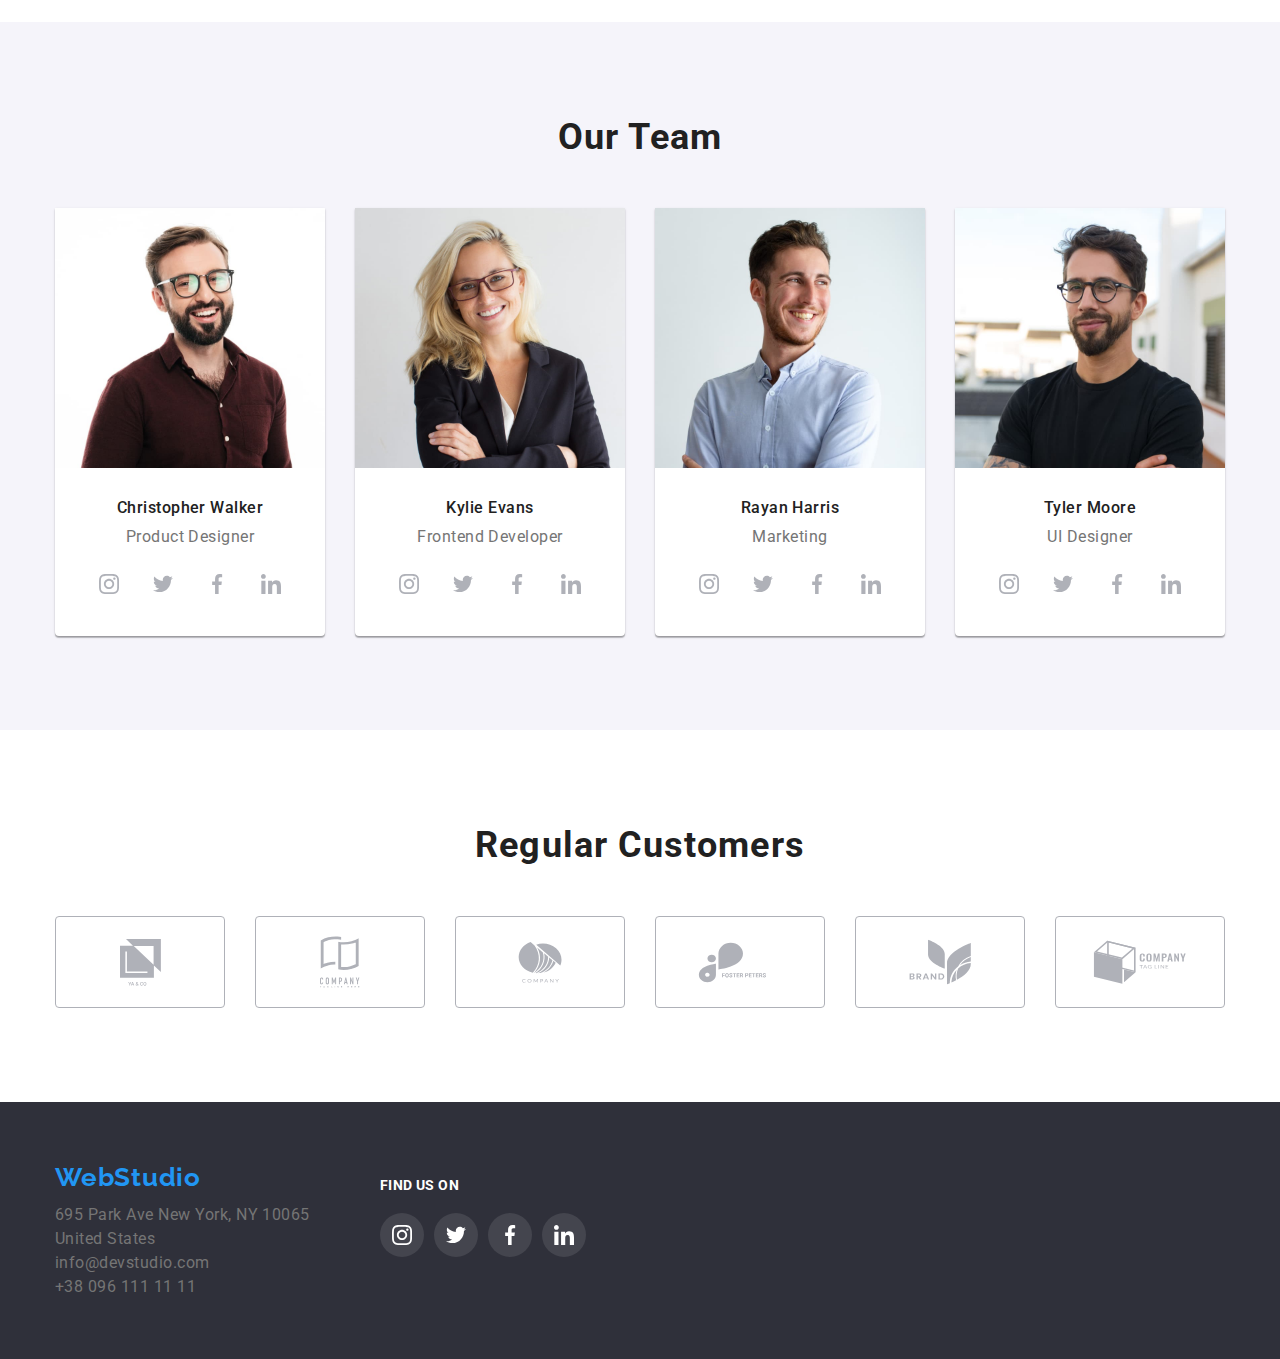
==== commit 455b8f04: "fix clients section" ====
--- a/index.html
+++ b/index.html
@@ -320,58 +320,46 @@
             <h2 class="section-heading section-heading-clients">Regular Customers</h2>
             <ul class="clients-list list">
               <li class="clients-item">
-                <div class="clients-box">
                 <a href="#" class="link clients-link">
-                    <svg class="clients-icon" width="41" height="47">
+                  <svg class="clients-icon" width="41" height="47">
                       <use href="./images/icons.svg#icon-yacoone"></use>
                     </svg>
                   </a>
-                </div>
-              </li>
-              <li class="clients-item">
-                <div class="clients-box">
+              </li>
+              <li class="clients-item">
                 <a href="#" class="link clients-link">
                   <svg class="clients-icon" width="40" height="52">
                     <use href="./images/icons.svg#icon-clienttwo"></use>
                   </svg>
                 </a>
-              </div>
-              </li>
-              <li class="clients-item">
-                <div class="clients-box">
+              </li>
+              <li class="clients-item">
                   <a href="#" class="link clients-link">
                     <svg class="clients-icon" width="44" height="42">
                       <use href="./images/icons.svg#icon-clientthree"></use>
                     </svg>
                   </a>
-                </div>
-              </li>
-              <li class="clients-item">
-                <div class="clients-box">
+              </li>
+              <li class="clients-item">
                   <a href="#" class="link clients-link">
                     <svg class="clients-icon" width="85" height="41">
                       <use href="./images/icons.svg#icon-fosterpetersfour"></use>
                     </svg>
                   </a>
-                </div>
-              </li>
-              <li class="clients-item">
-                <div class="clients-box">
+              </li>
+              <li class="clients-item">
                   <a href="#" class="link clients-link">
                     <svg class="clients-icon" width="63" height="46">
                       <use href="./images/icons.svg#icon-clientfive"></use>
                     </svg>
                   </a>
-                </div>
-              </li>
-              <li class="clients-item">
-                <div class="clients-box">
+              </li>
+              <li class="clients-item">
                   <a href="#" class="link link clients-link">
                     <svg class="clients-icon" width="94" height="44">
                       <use href="./images/icons.svg#icon-clientsix"></use>
                     </svg>
                   </a>
-                </div>
               </li>
             </ul>
           </div>
--- a/css/styles.css
+++ b/css/styles.css
@@ -10,10 +10,6 @@
 
 ul{
   list-style-type: none;
-}
-
-a{
-color: var(--main-color);
 }
 
 :focus{
@@ -152,13 +148,13 @@
 }
 
 .header-icon-link{
-  display: inline-block;
+  display: flex;
+  align-items: center;
   color:var(--sub-color);
   cursor:pointer;
 }
 
 .header-icon{
-  display: inline-block;
   fill:currentColor;
   margin-right: 10px
 }
@@ -184,14 +180,11 @@
   color: var(--light-accent-background-color)
 }
 
-.clients-icon:focus,
-.clients-icon:hover {
+
+.clients-linkfocus,
+.clients-link:hover {
+  border: 1px solid #2196F3;
   color: var(--accent-color);
-}
-
-.clients-box:focus,
-.clients-box:hover {
-  border: 1px solid #2196F3;
 }
 
 .filter-button:focus,
@@ -414,7 +407,13 @@
   fill:currentColor;
 }
 
-.clients-box{
+.clients-list{
+  display:flex;
+  justify-content: center;
+  align-items: center;
+}
+
+.clients-link{
   display: flex;
   justify-content: center;
   align-items: center;
@@ -422,21 +421,14 @@
   height: 92px;
   border: 1px solid var(--icon-color);
   border-radius: 4px;
-}
-
-.clients-list{
-  display:flex;
-  justify-content: space-evenly;
-  align-items: center;
-}
-
-.clients-link{
-  display: inline-block;
   color:var(--icon-color)
 }
 
+.clients-item:not(:last-child){
+  margin-right: 30px;
+}
+
 .clients-icon {
-  display:flex;
   fill: currentColor;
 }
 
@@ -457,13 +449,13 @@
   margin-top:-30px;
 }
   
-  .projects-item{
+.projects-item{
     margin-left: 30px;
     margin-top: 30px;
     background: #FFFFFF;
 }
 
- .footer-projects{
+.footer-projects{
    display: flex;
    flex-direction: column;
    padding:20px 24px;
@@ -508,8 +500,12 @@
   color: var(--sub-color);
 }
 
+.projects-link{
+  display:block;
+}
+
+.projects-link:focus,
 .projects-link:hover{
-  display:inline-block;
   box-shadow: 0px 1px 1px rgba(0, 0, 0, 0.12), 
     0px 4px 4px rgba(0, 0, 0, 0.06), 
     1px 4px 6px rgba(0, 0, 0, 0.16);
